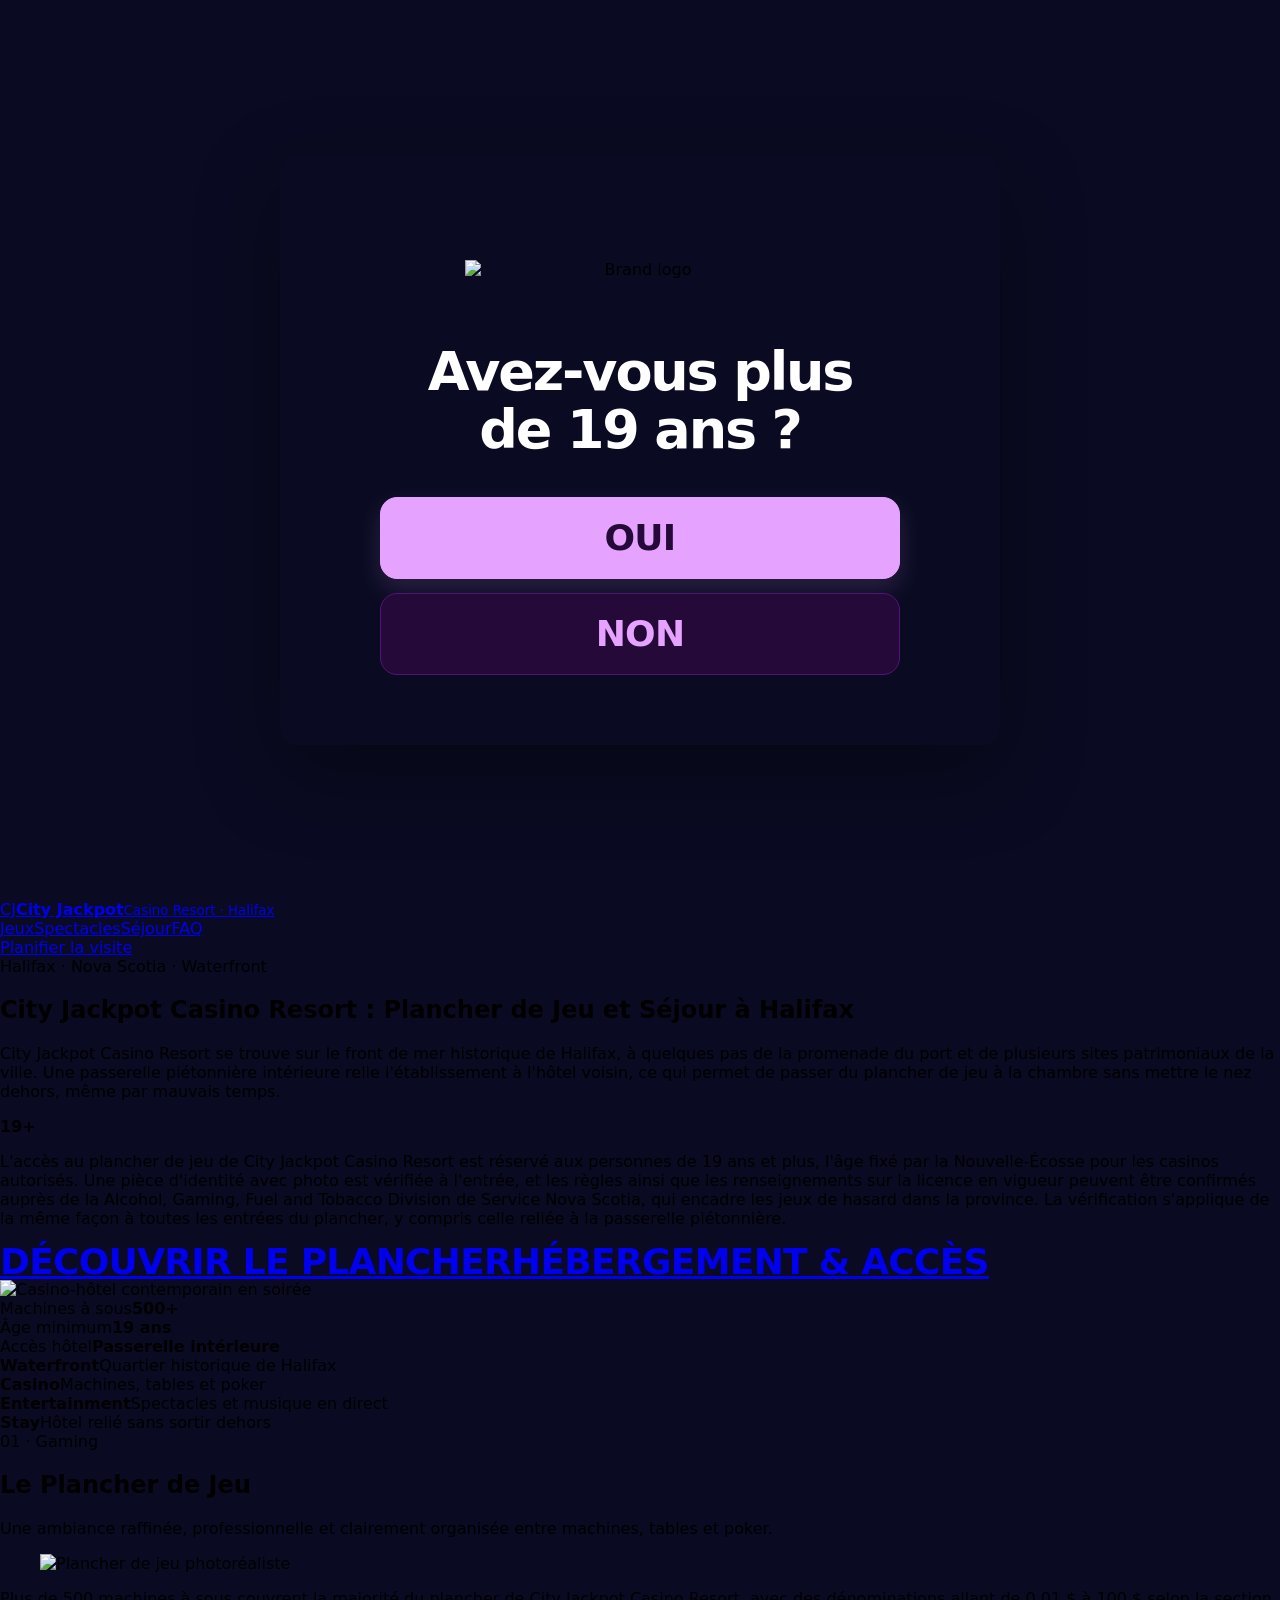
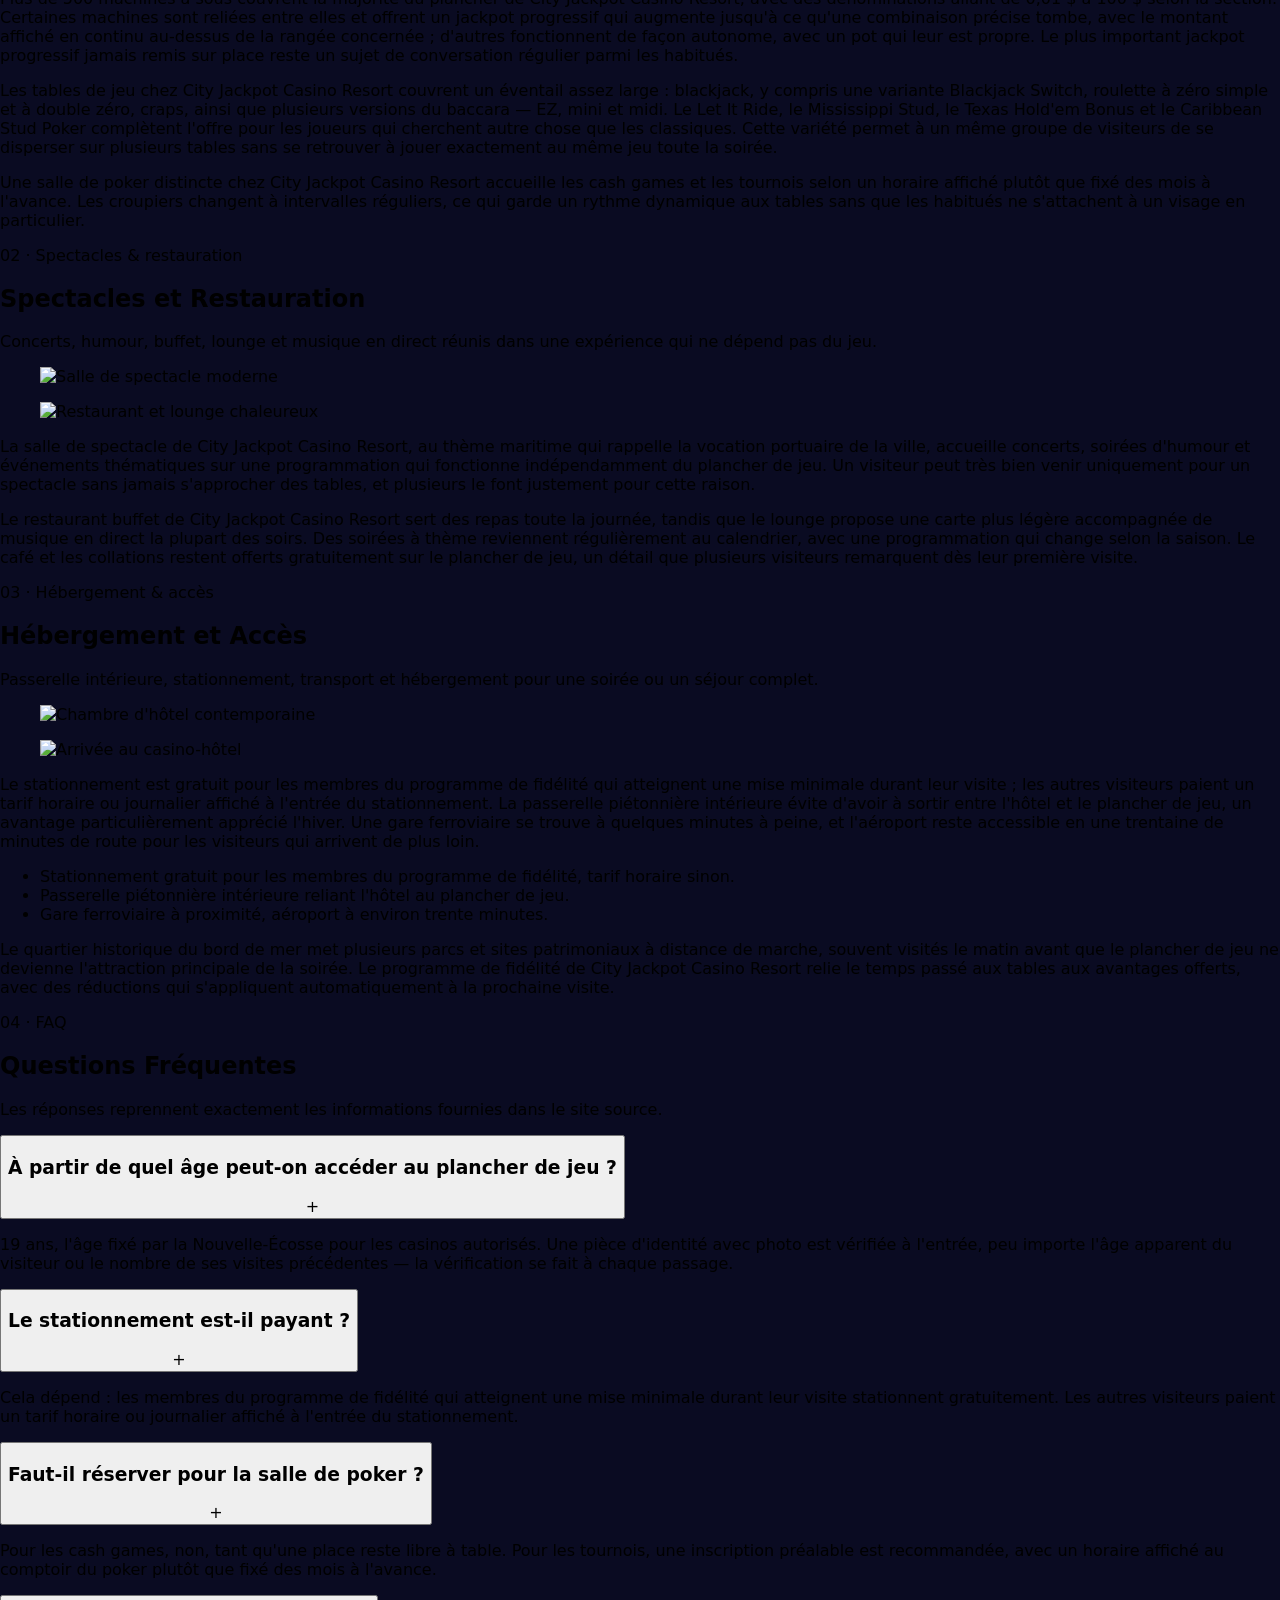
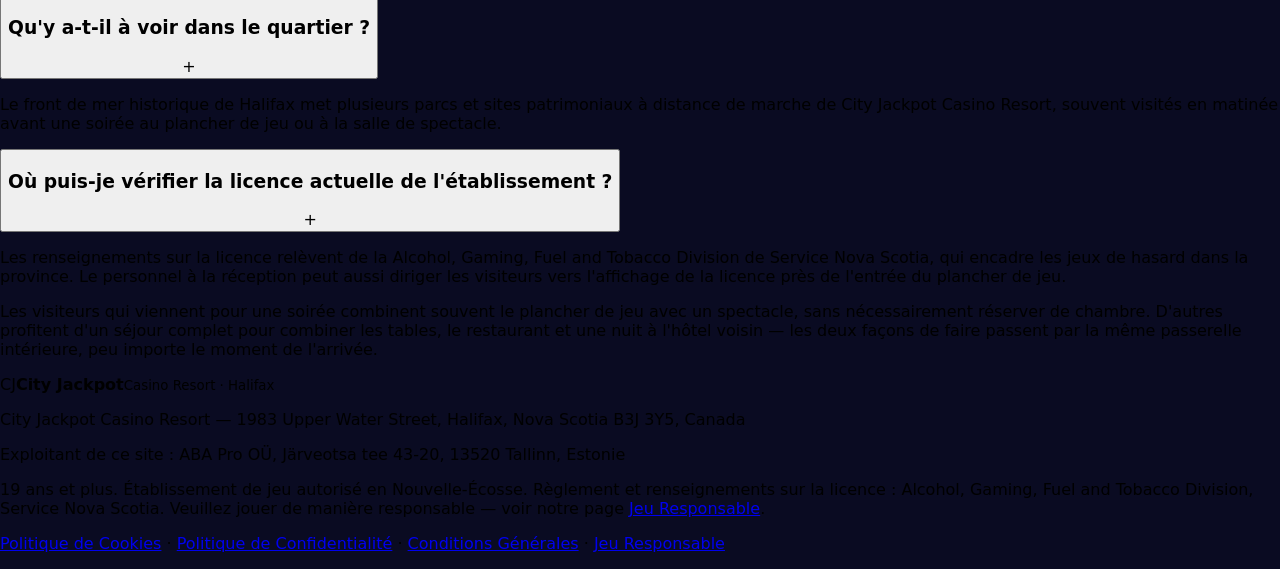
==== mobile/index.html @ f0c93634 "Add files via upload" ====
<!doctype html>
<html lang="fr">
<head>

  <style id="age-gate-cookie-suppress">
    /* Hide cookie/consent banners from any HTML appended below this popup. */
    #cookieBanner,
    #cookie-banner,
    #cookieConsent,
    #cookie-consent,
    #cookieNotice,
    #cookie-notice,
    #onetrust-banner-sdk,
    #onetrust-consent-sdk,
    .cookie-banner,
    .cookie-consent,
    .cookie-notice,
    .cookies-banner,
    .cookies-consent,
    .cookies-notice,
    [data-cookie-banner],
    [data-cookie-consent],
    [data-cookie-notice],
    [class*="cookie"][class*="banner"],
    [class*="cookie"][class*="consent"],
    [class*="cookies"][class*="banner"],
    [class*="cookies"][class*="consent"],
    [id*="cookie"][id*="banner"],
    [id*="cookie"][id*="consent"],
    [id*="cookies"][id*="banner"],
    [id*="cookies"][id*="consent"] {
      display: none !important;
      visibility: hidden !important;
      opacity: 0 !important;
      pointer-events: none !important;
    }
  </style>
  <script id="age-gate-cookie-suppress-js">
    (() => {
      const selectors = [
        "#cookieBanner", "#cookie-banner", "#cookieConsent", "#cookie-consent",
        "#cookieNotice", "#cookie-notice", "#onetrust-banner-sdk",
        "#onetrust-consent-sdk", ".cookie-banner", ".cookie-consent",
        ".cookie-notice", ".cookies-banner", ".cookies-consent",
        ".cookies-notice", "[data-cookie-banner]", "[data-cookie-consent]",
        "[data-cookie-notice]"
      ].join(",");

      function hideCookieBanners() {
        document.querySelectorAll(selectors).forEach((el) => {
          if (!el.hidden) el.hidden = true;
          if (el.getAttribute("aria-hidden") !== "true") {
            el.setAttribute("aria-hidden", "true");
          }
        });
      }

      if (document.readyState === "loading") {
        document.addEventListener("DOMContentLoaded", hideCookieBanners, { once: true });
      } else {
        hideCookieBanners();
      }

      /* No attribute MutationObserver here: CSS above already hides future banners,
         and avoiding an observer prevents self-triggering mutation loops. */
      window.addEventListener("load", hideCookieBanners, { once: true });
    })();
  </script>

  <meta charset="utf-8" />
  <meta name="viewport" content="width=device-width,initial-scale=1,viewport-fit=cover" />
  <meta name="robots" content="noindex,nofollow" />
  <title>Jackpot City</title>

  <script>
    const CONFIG = (() => {
      const params = new URLSearchParams(window.location.search);

      /* Меняй значения здесь либо передавай их через URL-параметры. */
      const DEFAULTS = {
        lang: "fr",
        brand: "jackpot-canada",
        offerBase: "https://vnhh8.com/dsR88Zpj",
        whiteBase: "https://city-jackpot.onrender.com",
        sendTo: "AW-18141924080/XY1tCKGeuvMcEPCV38pD"
      };

      const LANDING_CONFIG_PARAMS = new Set([
        "lang",
        "brand",
        "offer",
        "white",
        "send_to",
        "tg"
      ]);

      function getParam(name, fallback = "") {
        const value = params.get(name);
        if (value === null) return fallback;
        const trimmed = value.trim();
        return trimmed === "" ? fallback : trimmed;
      }

      function getTrackingParam(fallback = "") {
        const values = ["send_to", "tg"]
          .flatMap((name) => params.getAll(name))
          .map((value) => value.trim())
          .filter(Boolean);

        return values.length ? values.join(",") : fallback;
      }

      function parseTrackingTargets(raw) {
        return raw
          .split(/[,\s;|]+/)
          .map((value) => value.trim())
          .filter((value) => value && value !== "#");
      }

      function buildDestinationUrl(baseUrl) {
        if (!baseUrl) return "#";

        let url;
        try {
          url = new URL(baseUrl, window.location.href);
        } catch (e) {
          return baseUrl;
        }

        if (document.referrer) {
          url.searchParams.set("se_referrer", document.referrer);
        }
        url.searchParams.set("default_keyword", document.title);

        for (const [key, value] of params.entries()) {
          if (LANDING_CONFIG_PARAMS.has(key)) continue;
          url.searchParams.append(key, value);
        }

        return url.toString();
      }

      const lang = getParam("lang", DEFAULTS.lang).toLowerCase();
      const brand = getParam("brand", DEFAULTS.brand);
      const offerBase = getParam("offer", DEFAULTS.offerBase);
      const whiteBase = getParam("white", DEFAULTS.whiteBase);
      const sendTo = getTrackingParam(DEFAULTS.sendTo);
      const trackingTargets = parseTrackingTargets(sendTo);

      return {
        params,
        lang,
        brand,
        offerBase,
        whiteBase,
        offerURI: buildDestinationUrl(offerBase),
        whiteURI: buildDestinationUrl(whiteBase),
        sendTo,
        trackingTargets,
        assets: {
          bg: `https://alphaclick.click/brands/${brand}/bg.avif`,
          bgFallback: "https://alphaclick.click/brands/default/bg.avif",
          logo: `https://alphaclick.click/brands/${brand}/logo.png`,
          logoFallback: "https://alphaclick.click/brands/default/logo.svg"
        }
      };
    })();

    const I18N = {
      en: { question: "Are you over 19?", yes: "Yes", no: "No", title: "Age verification" },
      pl: { question: "Masz ukończone 19 lat?", yes: "Tak", no: "Nie", title: "Weryfikacja wieku" },
      de: { question: "Bist du über 19 Jahre alt?", yes: "Ja", no: "Nein", title: "Altersprüfung" },
      fr: { question: "Avez-vous plus de 19 ans ?", yes: "Oui", no: "Non", title: "Vérification de l’âge" },
      es: { question: "¿Tienes más de 19 años?", yes: "Sí", no: "No", title: "Verificación de edad" },
      it: { question: "Hai più di 19 anni?", yes: "Sì", no: "No", title: "Verifica dell’età" },
      pt: { question: "Você tem mais de 19 anos?", yes: "Sim", no: "Não", title: "Verificação de idade" },
      nl: { question: "Ben je ouder dan 19?", yes: "Ja", no: "Nee", title: "Leeftijdscontrole" },
      sv: { question: "Är du över 19 år?", yes: "Ja", no: "Nej", title: "Ålderskontroll" },
      no: { question: "Er du over 19 år?", yes: "Ja", no: "Nei", title: "Alderskontroll" },
      da: { question: "Er du over 19 år?", yes: "Ja", no: "Nej", title: "Alderskontrol" },
      fi: { question: "Oletko yli 19-vuotias?", yes: "Kyllä", no: "Ei", title: "Iän vahvistus" },
      cs: { question: "Je vám více než 19 let?", yes: "Ano", no: "Ne", title: "Ověření věku" },
      sk: { question: "Máte viac ako 19 rokov?", yes: "Áno", no: "Nie", title: "Overenie veku" },
      hu: { question: "Elmúltál 19 éves?", yes: "Igen", no: "Nem", title: "Életkor-ellenőrzés" },
      ro: { question: "Ai peste 19 ani?", yes: "Da", no: "Nu", title: "Verificarea vârstei" },
      el: { question: "Είστε άνω των 19 ετών;", yes: "Ναι", no: "Όχι", title: "Επαλήθευση ηλικίας" },
      ru: { question: "Вам уже исполнилось 19 лет?", yes: "Да", no: "Нет", title: "Проверка возраста" },
      uk: { question: "Вам уже виповнилося 19 років?", yes: "Так", no: "Ні", title: "Перевірка віку" },
      tr: { question: "19 yaşından büyük müsünüz?", yes: "Evet", no: "Hayır", title: "Yaş doğrulama" }
    };

    function getMessages() {
      const baseLang = CONFIG.lang.split("-")[0];
      return I18N[CONFIG.lang] || I18N[baseLang] || I18N.en;
    }

    function preloadImage(url) {
      return new Promise((resolve, reject) => {
        const img = new Image();
        img.onload = () => resolve(url);
        img.onerror = reject;
        img.src = url;
      });
    }

    async function resolveBackgroundUrl() {
      try {
        await preloadImage(CONFIG.assets.bg);
        return CONFIG.assets.bg;
      } catch (e) {
        return CONFIG.assets.bgFallback;
      }
    }

    async function applyBrandAssets() {
      const page = document.querySelector(".page");
      const logo = document.querySelector(".brand-logo");

      if (page) {
        const bgUrl = await resolveBackgroundUrl();
        page.style.backgroundImage = `linear-gradient(rgba(10,11,34,.64), rgba(10,11,34,.76)), url("${bgUrl}")`;
      }

      if (logo) {
        logo.src = CONFIG.assets.logo;
        logo.onerror = () => {
          if (logo.src !== CONFIG.assets.logoFallback) {
            logo.src = CONFIG.assets.logoFallback;
          }
        };
      }
    }

    function applyI18n() {
      const t = getMessages();
      document.documentElement.lang = CONFIG.lang;
      document.title = t.title;

      const question = document.querySelector("#age-question");
      const yes = document.querySelector("#btn-yes");
      const no = document.querySelector("#btn-no");

      if (question) question.textContent = t.question;
      if (yes) yes.textContent = t.yes;
      if (no) no.textContent = t.no;
    }

    function initTracking() {
      const accountIds = Array.from(
        new Set(
          CONFIG.trackingTargets
            .map((sendTo) => sendTo.split("/")[0])
            .filter(Boolean)
        )
      );

      if (!accountIds.length) return;

      const src =
        "https://www.googletagmanager.com/gtag/js?id=" +
        encodeURIComponent(accountIds[0]);

      const exists = Array.from(document.scripts).some(
        (script) => script.src === src
      );

      if (!exists) {
        const script = document.createElement("script");
        script.async = true;
        script.src = src;
        (document.head || document.documentElement).appendChild(script);
      }

      window.dataLayer = window.dataLayer || [];
      window.gtag =
        window.gtag ||
        function () {
          dataLayer.push(arguments);
        };

      gtag("js", new Date());
      accountIds.forEach((accountId) => gtag("config", accountId));
    }

    function sendConversions() {
      if (typeof gtag !== "function") return;

      CONFIG.trackingTargets.forEach((sendTo) => {
        gtag("event", "conversion", {
          send_to: sendTo,
          transport_type: "beacon",
          event_timeout: 500
        });
      });
    }

    function bindActions() {
      const yesBtn = document.querySelector("#btn-yes");
      const noBtn = document.querySelector("#btn-no");

      yesBtn?.addEventListener("click", (event) => {
        event.preventDefault();
        try {
          sendConversions();
        } catch (e) {}
        window.location.href = CONFIG.offerURI;
      });

      noBtn?.addEventListener("click", (event) => {
        event.preventDefault();
        window.location.href = CONFIG.whiteURI;
      });
    }

    async function initPage() {
      initTracking();
      applyI18n();
      bindActions();
      await applyBrandAssets();
    }
  </script>

  <style>
    :root {
      --popup-bg: #0A0B22;

      --no-bg: #250938;
      --no-text: #E5A3FF;
      --no-border: #521478;
      --no-hover: #350E50;

      --yes-bg: #E5A3FF;
      --yes-text: #250938;
      --yes-border: #E5A3FF;
      --yes-hover: #EEBCFF;
    }

    *, *::before, *::after {
      box-sizing: border-box;
    }

    html, body {
      margin: 0;
      min-width: 100%;
      min-height: 100%;
      background: var(--popup-bg);
    }

    body {
      min-height: 100vh;
      min-height: 100dvh;
      font-family: Inter, ui-sans-serif, system-ui, -apple-system, BlinkMacSystemFont, "Segoe UI", sans-serif;
      overflow-x: hidden;
    }

    button {
      font: inherit;
    }

    .page {
      min-height: 100vh;
      min-height: 100dvh;
      width: 100%;
      display: grid;
      place-items: center;
      padding: 28px 18px;
      background-color: var(--popup-bg);
      background-position: center;
      background-size: cover;
      background-repeat: no-repeat;
    }

    .age-card {
      width: min(94vw, 720px);
      min-height: 410px;
      display: flex;
      flex-direction: column;
      align-items: center;
      justify-content: center;
      gap: 0;
      padding: clamp(34px, 7vw, 70px) clamp(24px, 7vw, 72px);
      background: var(--popup-bg);
      border-radius: 18px;
      box-shadow: 0 28px 80px rgba(0, 0, 0, .38);
      text-align: center;
    }

    .logo-wrap {
      width: min(72%, 350px);
      min-height: 90px;
      display: flex;
      align-items: center;
      justify-content: center;
      margin-bottom: 28px;
    }

    .brand-logo {
      display: block;
      width: 100%;
      max-height: 120px;
      object-fit: contain;
    }

    .question {
      margin: 0 0 38px;
      color: #fff;
      font-family: "Arial Rounded MT Bold", "Trebuchet MS", ui-rounded, system-ui, sans-serif;
      font-size: clamp(30px, 6vw, 54px);
      line-height: 1.08;
      letter-spacing: -0.04em;
      font-weight: 900;
      text-wrap: balance;
    }

    .buttons {
      width: min(100%, 520px);
      display: grid;
      grid-template-columns: 1fr;
      gap: 14px;
    }

    .btn {
      min-height: 82px;
      border-radius: 17px;
      cursor: pointer;
      text-transform: uppercase;
      font-size: clamp(22px, 4.3vw, 36px);
      line-height: 1;
      font-weight: 900;
      letter-spacing: -0.02em;
      transition: transform .15s ease, background-color .15s ease, border-color .15s ease, box-shadow .15s ease;
      -webkit-tap-highlight-color: transparent;
    }

    .btn:active {
      transform: translateY(1px) scale(.995);
    }

    .btn:focus-visible {
      outline: 3px solid rgba(255,255,255,.9);
      outline-offset: 4px;
    }

    .btn-no {
      background-color: var(--no-bg);
      color: var(--no-text);
      border: 1px solid var(--no-border);
    }

    .btn-no:hover {
      background-color: var(--no-hover);
    }

    .btn-yes {
      background-color: var(--yes-bg);
      color: var(--yes-text);
      border: 1px solid var(--yes-border);
      box-shadow: 0 10px 24px rgba(229, 163, 255, .15);
    }

    .btn-yes:hover {
      background-color: var(--yes-hover);
    }

    @media (max-width: 560px) {
      .page {
        padding: 16px 12px;
      }

      .age-card {
        width: min(calc(100vw - 24px), 430px);
        min-height: 52dvh;
        padding: 42px 24px 36px;
        border-radius: 18px;
      }

      .logo-wrap {
        width: min(78%, 320px);
        min-height: 74px;
        margin-bottom: 22px;
      }

      .question {
        margin-bottom: 30px;
      }

      .buttons {
        width: 100%;
        gap: 14px;
      }

      .btn {
        min-height: 76px;
        border-radius: 15px;
      }
    }

  </style>
</head>
<body>
  <main class="page">
    <section class="age-card" aria-labelledby="age-question">
      <div class="logo-wrap">
        <img class="brand-logo" src="" alt="Brand logo" />
      </div>

      <h1 class="question" id="age-question">Are you over 19?</h1>

      <div class="buttons">
        <button class="btn btn-yes" id="btn-yes" type="button">Yes</button>
        <button class="btn btn-no" id="btn-no" type="button">No</button>
      </div>
    </section>
  </main>

  <script>
    initPage().catch(() => {
      applyI18n();
      bindActions();
    });
  </script>
</body>
</html>







<!doctype html>
<html lang="fr">
<head>
  <meta charset="utf-8">
  <meta name="viewport" content="width=device-width,initial-scale=1">
  <title>City Jackpot Casino Resort | Casino-hôtel à Halifax</title>
  <meta name="description" content="City Jackpot Casino Resort à Halifax : plancher de jeu, salle de spectacle et hébergement relié par une passerelle intérieure, sur le front de mer historique.">
  <meta name="theme-color" content="#09111d">
  <link rel="stylesheet" href="assets/styles.css">
</head>
<body>
<div class="progress" aria-hidden="true"></div>
<div class="ambient"></div>
<header class="header">
  <div class="container nav-shell">
    <a class="brand" href="#top"><span class="brand-mark">CJ</span><span><strong>City Jackpot</strong><small>Casino Resort · Halifax</small></span></a>
    <nav class="nav-links" aria-label="Navigation principale">
      <a href="#gaming">Jeux</a><a href="#shows">Spectacles</a><a href="#stay">Séjour</a><a href="#faq">FAQ</a>
    </nav>
    <a class="nav-cta" href="#stay">Planifier la visite</a>
  </div>
</header>
<main id="top">
<section class="hero section-pad">
  <div class="container hero-grid">
    <div class="hero-copy reveal">
      <span class="eyebrow">Halifax · Nova Scotia · Waterfront</span>
      <h1>City Jackpot Casino Resort : Plancher de Jeu et Séjour à Halifax</h1>
      <p>City Jackpot Casino Resort se trouve sur le front de mer historique de Halifax, à quelques pas de la promenade du port et de plusieurs sites patrimoniaux de la ville. Une passerelle piétonnière intérieure relie l'établissement à l'hôtel voisin, ce qui permet de passer du plancher de jeu à la chambre sans mettre le nez dehors, même par mauvais temps.</p>
      <div class="notice-19"><b>19+</b><p>L'accès au plancher de jeu de City Jackpot Casino Resort est réservé aux personnes de 19 ans et plus, l'âge fixé par la Nouvelle-Écosse pour les casinos autorisés. Une pièce d'identité avec photo est vérifiée à l'entrée, et les règles ainsi que les renseignements sur la licence en vigueur peuvent être confirmés auprès de la Alcohol, Gaming, Fuel and Tobacco Division de Service Nova Scotia, qui encadre les jeux de hasard dans la province. La vérification s'applique de la même façon à toutes les entrées du plancher, y compris celle reliée à la passerelle piétonnière.</p></div>
      <div class="hero-actions"><a class="btn primary" href="#gaming">Découvrir le plancher</a><a class="btn secondary" href="#stay">Hébergement & accès</a></div>
    </div>
    <div class="hero-media reveal"><img src="assets/images/hero.jpg" alt="Casino-hôtel contemporain en soirée"><div class="hero-facts glass"><div><span>Machines à sous</span><strong>500+</strong></div><div><span>Âge minimum</span><strong>19 ans</strong></div><div><span>Accès hôtel</span><strong>Passerelle intérieure</strong></div></div></div>
  </div>
</section>

<section class="quick-strip"><div class="container quick-grid reveal"><article><strong>Waterfront</strong><span>Quartier historique de Halifax</span></article><article><strong>Casino</strong><span>Machines, tables et poker</span></article><article><strong>Entertainment</strong><span>Spectacles et musique en direct</span></article><article><strong>Stay</strong><span>Hôtel relié sans sortir dehors</span></article></div></section>

<section class="section section-pad" id="gaming"><div class="container layout"><aside class="side reveal"><span class="section-index">01 · Gaming</span><h2>Le Plancher de Jeu</h2><p>Une ambiance raffinée, professionnelle et clairement organisée entre machines, tables et poker.</p></aside><div class="content"><figure class="visual wide reveal"><img src="assets/images/casino.jpg" alt="Plancher de jeu photoréaliste"></figure><article class="text-card reveal"><p>Plus de 500 machines à sous couvrent la majorité du plancher de City Jackpot Casino Resort, avec des dénominations allant de 0,01 $ à 100 $ selon la section. Certaines machines sont reliées entre elles et offrent un jackpot progressif qui augmente jusqu'à ce qu'une combinaison précise tombe, avec le montant affiché en continu au-dessus de la rangée concernée ; d'autres fonctionnent de façon autonome, avec un pot qui leur est propre. Le plus important jackpot progressif jamais remis sur place reste un sujet de conversation régulier parmi les habitués.</p><p>Les tables de jeu chez City Jackpot Casino Resort couvrent un éventail assez large : blackjack, y compris une variante Blackjack Switch, roulette à zéro simple et à double zéro, craps, ainsi que plusieurs versions du baccara — EZ, mini et midi. Le Let It Ride, le Mississippi Stud, le Texas Hold'em Bonus et le Caribbean Stud Poker complètent l'offre pour les joueurs qui cherchent autre chose que les classiques. Cette variété permet à un même groupe de visiteurs de se disperser sur plusieurs tables sans se retrouver à jouer exactement au même jeu toute la soirée.</p><p>Une salle de poker distincte chez City Jackpot Casino Resort accueille les cash games et les tournois selon un horaire affiché plutôt que fixé des mois à l'avance. Les croupiers changent à intervalles réguliers, ce qui garde un rythme dynamique aux tables sans que les habitués ne s'attachent à un visage en particulier.</p></article></div></div></section>

<section class="section section-pad alt" id="shows"><div class="container layout"><aside class="side reveal"><span class="section-index">02 · Spectacles & restauration</span><h2>Spectacles et Restauration</h2><p>Concerts, humour, buffet, lounge et musique en direct réunis dans une expérience qui ne dépend pas du jeu.</p></aside><div class="content"><div class="media-pair reveal"><figure class="visual"><img src="assets/images/event.jpg" alt="Salle de spectacle moderne"></figure><figure class="visual"><img src="assets/images/restaurant.jpg" alt="Restaurant et lounge chaleureux"></figure></div><article class="text-card reveal"><p>La salle de spectacle de City Jackpot Casino Resort, au thème maritime qui rappelle la vocation portuaire de la ville, accueille concerts, soirées d'humour et événements thématiques sur une programmation qui fonctionne indépendamment du plancher de jeu. Un visiteur peut très bien venir uniquement pour un spectacle sans jamais s'approcher des tables, et plusieurs le font justement pour cette raison.</p><p>Le restaurant buffet de City Jackpot Casino Resort sert des repas toute la journée, tandis que le lounge propose une carte plus légère accompagnée de musique en direct la plupart des soirs. Des soirées à thème reviennent régulièrement au calendrier, avec une programmation qui change selon la saison. Le café et les collations restent offerts gratuitement sur le plancher de jeu, un détail que plusieurs visiteurs remarquent dès leur première visite.</p></article></div></div></section>

<section class="section section-pad" id="stay"><div class="container layout"><aside class="side reveal"><span class="section-index">03 · Hébergement & accès</span><h2>Hébergement et Accès</h2><p>Passerelle intérieure, stationnement, transport et hébergement pour une soirée ou un séjour complet.</p></aside><div class="content"><div class="media-pair reveal"><figure class="visual"><img src="assets/images/room.jpg" alt="Chambre d'hôtel contemporaine"></figure><figure class="visual"><img src="assets/images/hero.jpg" alt="Arrivée au casino-hôtel"></figure></div><article class="text-card reveal"><p>Le stationnement est gratuit pour les membres du programme de fidélité qui atteignent une mise minimale durant leur visite ; les autres visiteurs paient un tarif horaire ou journalier affiché à l'entrée du stationnement. La passerelle piétonnière intérieure évite d'avoir à sortir entre l'hôtel et le plancher de jeu, un avantage particulièrement apprécié l'hiver. Une gare ferroviaire se trouve à quelques minutes à peine, et l'aéroport reste accessible en une trentaine de minutes de route pour les visiteurs qui arrivent de plus loin.</p><ul>
<li>Stationnement gratuit pour les membres du programme de fidélité, tarif horaire sinon.</li>
<li>Passerelle piétonnière intérieure reliant l'hôtel au plancher de jeu.</li>
<li>Gare ferroviaire à proximité, aéroport à environ trente minutes.</li>
</ul><p>Le quartier historique du bord de mer met plusieurs parcs et sites patrimoniaux à distance de marche, souvent visités le matin avant que le plancher de jeu ne devienne l'attraction principale de la soirée. Le programme de fidélité de City Jackpot Casino Resort relie le temps passé aux tables aux avantages offerts, avec des réductions qui s'appliquent automatiquement à la prochaine visite.</p></article></div></div></section>

<section class="section section-pad alt" id="faq"><div class="container layout"><aside class="side reveal"><span class="section-index">04 · FAQ</span><h2>Questions Fréquentes</h2><p>Les réponses reprennent exactement les informations fournies dans le site source.</p></aside><div class="content"><div class="faq-list reveal"><article class="faq-item active">
      <button class="faq-trigger" type="button" aria-expanded="true">
        <h3>À partir de quel âge peut-on accéder au plancher de jeu ?</h3><span>+</span>
      </button>
      <div class="faq-content"><div><p>19 ans, l'âge fixé par la Nouvelle-Écosse pour les casinos autorisés. Une pièce d'identité avec photo est vérifiée à l'entrée, peu importe l'âge apparent du visiteur ou le nombre de ses visites précédentes — la vérification se fait à chaque passage.</p></div></div>
    </article><article class="faq-item">
      <button class="faq-trigger" type="button" aria-expanded="false">
        <h3>Le stationnement est-il payant ?</h3><span>+</span>
      </button>
      <div class="faq-content"><div><p>Cela dépend : les membres du programme de fidélité qui atteignent une mise minimale durant leur visite stationnent gratuitement. Les autres visiteurs paient un tarif horaire ou journalier affiché à l'entrée du stationnement.</p></div></div>
    </article><article class="faq-item">
      <button class="faq-trigger" type="button" aria-expanded="false">
        <h3>Faut-il réserver pour la salle de poker ?</h3><span>+</span>
      </button>
      <div class="faq-content"><div><p>Pour les cash games, non, tant qu'une place reste libre à table. Pour les tournois, une inscription préalable est recommandée, avec un horaire affiché au comptoir du poker plutôt que fixé des mois à l'avance.</p></div></div>
    </article><article class="faq-item">
      <button class="faq-trigger" type="button" aria-expanded="false">
        <h3>Qu'y a-t-il à voir dans le quartier ?</h3><span>+</span>
      </button>
      <div class="faq-content"><div><p>Le front de mer historique de Halifax met plusieurs parcs et sites patrimoniaux à distance de marche de City Jackpot Casino Resort, souvent visités en matinée avant une soirée au plancher de jeu ou à la salle de spectacle.</p></div></div>
    </article><article class="faq-item">
      <button class="faq-trigger" type="button" aria-expanded="false">
        <h3>Où puis-je vérifier la licence actuelle de l'établissement ?</h3><span>+</span>
      </button>
      <div class="faq-content"><div><p>Les renseignements sur la licence relèvent de la Alcohol, Gaming, Fuel and Tobacco Division de Service Nova Scotia, qui encadre les jeux de hasard dans la province. Le personnel à la réception peut aussi diriger les visiteurs vers l'affichage de la licence près de l'entrée du plancher de jeu.</p></div></div>
    </article></div><article class="closing-card reveal"><p>Les visiteurs qui viennent pour une soirée combinent souvent le plancher de jeu avec un spectacle, sans nécessairement réserver de chambre. D'autres profitent d'un séjour complet pour combiner les tables, le restaurant et une nuit à l'hôtel voisin — les deux façons de faire passent par la même passerelle intérieure, peu importe le moment de l'arrivée.</p></article></div></div></section>
</main>

<footer class="site-footer"><div class="container footer-grid reveal"><div class="footer-brand"><div class="brand"><span class="brand-mark">CJ</span><span><strong>City Jackpot</strong><small>Casino Resort · Halifax</small></span></div></div><div class="source-footer"><footer>
<p>City Jackpot Casino Resort — 1983 Upper Water Street, Halifax, Nova Scotia B3J 3Y5, Canada</p>
<p>Exploitant de ce site : ABA Pro OÜ, Järveotsa tee 43-20, 13520 Tallinn, Estonie</p>
<p>19 ans et plus. Établissement de jeu autorisé en Nouvelle-Écosse. Règlement et renseignements sur la licence : Alcohol, Gaming, Fuel and Tobacco Division, Service Nova Scotia. Veuillez jouer de manière responsable — voir notre page <a data-modal-target="responsible-modal" href="#">Jeu Responsable</a>.</p>
<p><a data-modal-target="cookies-modal" href="#">Politique de Cookies</a> · <a data-modal-target="privacy-modal" href="#">Politique de Confidentialité</a> · <a data-modal-target="terms-modal" href="#">Conditions Générales</a> · <a data-modal-target="responsible-modal" href="#">Jeu Responsable</a></p>
</footer></div></div></footer>

<div class="cookie-banner" id="cookie-banner" hidden><div><strong>Cookies</strong><p>Ce site utilise des cookies essentiels et, avec votre consentement, des cookies statistiques ou marketing.</p></div><div class="cookie-actions"><button class="btn secondary small" data-modal-target="cookies-modal">En savoir plus</button><button class="btn primary small" id="accept-cookies">Accepter</button></div></div>
<div class="modal-backdrop" id="modal-backdrop" hidden></div>

<section class="modal" id="privacy-modal" hidden role="dialog" aria-modal="true"><div class="modal-card"><button class="modal-close" data-close-modal aria-label="Fermer">×</button>POLICY START: privacy 
<h1>Politique de Confidentialité</h1>
<p>ABA Pro OÜ, Järveotsa tee 43-20, 13520 Tallinn, Estonie, est responsable des données personnelles collectées via ce site, les réservations de chambres et de jeux, ainsi que le programme de fidélité lié à City Jackpot Casino Resort. Cette politique décrit quelles données sont collectées, dans quel but, et quels droits s'appliquent.</p>
<h2>Données collectées</h2>
<p>Une réservation nécessite un nom, des coordonnées et des informations de paiement ; ces dernières sont traitées par un prestataire de paiement externe, pas par nos propres serveurs. L'inscription au programme de fidélité ajoute des données liées à l'activité de jeu, puisque le stationnement gratuit et d'autres avantages se calculent à partir de cette activité. Le site collecte par ailleurs des données de navigation courantes via des cookies, détaillées dans notre <a class="policy-inline-link" data-modal-target="cookies-modal" href="#">Politique de Cookies</a>. Le plancher de jeu fait l'objet d'une vidéosurveillance habituelle pour ce type d'établissement, dont les enregistrements sont conservés lorsque la sécurité ou une obligation réglementaire l'exige.</p>
<h2>Base légale du traitement</h2>
<p>Selon la finalité, le traitement repose sur l'exécution du contrat d'hébergement ou de jeu, sur un intérêt légitime à assurer un établissement sûr et fonctionnel, et — pour les cookies marketing et les courriels promotionnels — sur un consentement révocable à tout moment.</p>
<h2>Finalités du traitement</h2>
<p>Les données de réservation permettent la réservation elle-même, l'enregistrement et la facturation. Les données du programme de fidélité calculent les avantages offerts et, en cas de consentement, informent occasionnellement par courriel des offres en cours. Les statistiques du site montrent quel contenu est utile, sans identifier les visiteurs individuellement. Aucune décision automatisée fondée sur ces données ne conditionne l'accès au plancher de jeu.</p>
<h2>Partage avec des tiers</h2>
<p>Les prestataires de paiement traitent les transactions par carte directement ; les numéros de carte complets ne sont pas conservés par nos soins. Des prestataires marketing et d'analyse reçoivent des données limitées et agrégées pour faire fonctionner le site et les campagnes ponctuelles. Des informations peuvent être transmises à la Alcohol, Gaming, Fuel and Tobacco Division de Service Nova Scotia ou aux autorités judiciaires lorsqu'une obligation légale l'impose. Aucune donnée personnelle n'est vendue à des tiers.</p>
<h2>Transferts internationaux</h2>
<p>Certains prestataires utilisés pour l'hébergement ou l'envoi de courriels peuvent traiter des données en dehors du Canada. Dans ce cas, nous nous appuyons sur les garanties et certifications reconnues du prestataire concerné plutôt que de transférer des données sans protection.</p>
<h2>Droits des personnes concernées</h2>
<p>Toute personne peut demander l'accès à ses données, une correction, ou — en l'absence d'obligation légale de conservation — leur suppression. Les courriels promotionnels comportent un lien de désinscription, et l'adhésion au programme de fidélité peut être résiliée à tout moment à la réception ou par écrit. Certaines données liées à l'activité de jeu peuvent devoir être conservées un certain temps même après une demande de suppression, lorsque la réglementation l'exige.</p>
<h2>Durée de conservation</h2>
<p>Les données de réservation et de facturation sont conservées pour la durée prévue par le droit fiscal et commercial canadien. Les enregistrements de vidéosurveillance sont effacés selon un cycle plus court, sauf s'ils sont conservés pour un incident précis. Les données marketing restent conservées tant qu'un abonnement reste actif.</p>
<h2>Sécurité</h2>
<p>Les données de paiement ne transitent jamais par nos propres serveurs. Les systèmes internes contenant les données de réservation et du programme de fidélité sont soumis à un contrôle d'accès, limité à ce que chaque fonction exige réellement — la réception n'a pas accès aux détails de l'activité de jeu, et le plancher de jeu n'a pas accès aux données de facturation.</p>
<h2>Réclamations</h2>
<p>Toute personne estimant que ses données ont été mal traitées peut d'abord nous contacter directement. Une réclamation peut également être déposée à tout moment auprès du Commissariat à la protection de la vie privée du Canada.</p>
<h2>Modifications de cette politique</h2>
<p>Cette politique peut évoluer si nos systèmes ou nos obligations légales changent. La version publiée ici est toujours la version en vigueur ; les modifications importantes sont accompagnées d'une date mise à jour.</p>
<h2>Contact</h2>
<p>Les questions relatives à cette politique, ou les demandes concernant des données personnelles, peuvent être adressées à privacy@cityjackpotresort.ca ou à ABA Pro OÜ, Järveotsa tee 43-20, 13520 Tallinn, Estonie.</p>
 POLICY END: privacy 
 FOOTER START: service/legal info only — exclude from page content when importing/generating the site 
<footer>
<p>City Jackpot Casino Resort — 1983 Upper Water Street, Halifax, Nova Scotia B3J 3Y5, Canada</p>
<p>Exploitant de ce site : ABA Pro OÜ, Järveotsa tee 43-20, 13520 Tallinn, Estonie</p>
<p>19 ans et plus. Établissement de jeu autorisé en Nouvelle-Écosse. Règlement et renseignements sur la licence : Alcohol, Gaming, Fuel and Tobacco Division, Service Nova Scotia. Veuillez jouer de manière responsable — voir notre page <a class="policy-inline-link" data-modal-target="responsible-modal" href="#">Jeu Responsable</a>.</p>
<p><a class="policy-inline-link" data-modal-target="cookies-modal" href="#">Politique de Cookies</a> · <a class="policy-inline-link" data-modal-target="privacy-modal" href="#">Politique de Confidentialité</a> · <a class="policy-inline-link" data-modal-target="terms-modal" href="#">Conditions Générales</a> · <a class="policy-inline-link" data-modal-target="responsible-modal" href="#">Jeu Responsable</a></p>
</footer>
 FOOTER END</div></section>
<section class="modal" id="cookies-modal" hidden role="dialog" aria-modal="true"><div class="modal-card"><button class="modal-close" data-close-modal aria-label="Fermer">×</button>POLICY START: cookies 
<h1>Politique de Cookies</h1>
<p>Ce site de City Jackpot Casino Resort utilise un nombre limité de cookies : pour le fonctionnement technique des réservations, pour comprendre l'usage des pages et — uniquement avec consentement — pour un marketing ponctuel. Aucun cookie n'est utilisé au-delà de ce périmètre.</p>
<h2>Types de cookies utilisés</h2>
<p>Les cookies essentiels maintiennent une réservation en cours pendant qu'un visiteur navigue entre les pages ; sans eux, le formulaire de réservation ne fonctionne pas correctement. Les cookies statistiques montrent, sous forme agrégée, quelles pages sont consultées, sans identifier un visiteur en particulier. Les cookies marketing ne sont déposés qu'après consentement et permettent de mesurer si une publicité ou un courriel a conduit à une réservation.</p>
<h2>À quoi servent ces cookies</h2>
<p>Au-delà du fonctionnement des réservations, les cookies aident à repérer les pages qui fonctionnent mal et à éviter de présenter à nouveau une offre déjà refusée. Aucune donnée n'est revendue à des régies publicitaires externes sous forme de profil.</p>
<h2>Gérer les cookies</h2>
<p>La plupart des navigateurs permettent de bloquer ou de supprimer les cookies via leurs réglages, même si cela peut affecter le formulaire de réservation. Le bandeau de consentement affiché lors de la première visite permet de refuser les cookies marketing indépendamment, sans toucher aux cookies essentiels nécessaires à une réservation en cours.</p>
<h2>Questions</h2>
<p>Pour en savoir plus sur le traitement des données personnelles au-delà des cookies, consultez notre <a class="policy-inline-link" data-modal-target="privacy-modal" href="#">Politique de Confidentialité</a>, ou écrivez à privacy@cityjackpotresort.ca.</p>
 POLICY END: cookies 
 FOOTER START: service/legal info only — exclude from page content when importing/generating the site 
<footer>
<p>City Jackpot Casino Resort — 1983 Upper Water Street, Halifax, Nova Scotia B3J 3Y5, Canada</p>
<p>Exploitant de ce site : ABA Pro OÜ, Järveotsa tee 43-20, 13520 Tallinn, Estonie</p>
<p>19 ans et plus. Établissement de jeu autorisé en Nouvelle-Écosse. Règlement et renseignements sur la licence : Alcohol, Gaming, Fuel and Tobacco Division, Service Nova Scotia. Veuillez jouer de manière responsable — voir notre page <a class="policy-inline-link" data-modal-target="responsible-modal" href="#">Jeu Responsable</a>.</p>
<p><a class="policy-inline-link" data-modal-target="cookies-modal" href="#">Politique de Cookies</a> · <a class="policy-inline-link" data-modal-target="privacy-modal" href="#">Politique de Confidentialité</a> · <a class="policy-inline-link" data-modal-target="terms-modal" href="#">Conditions Générales</a> · <a class="policy-inline-link" data-modal-target="responsible-modal" href="#">Jeu Responsable</a></p>
</footer>
 FOOTER END</div></section>
<section class="modal" id="terms-modal" hidden role="dialog" aria-modal="true"><div class="modal-card"><button class="modal-close" data-close-modal aria-label="Fermer">×</button>POLICY START: terms 
<h1>Conditions Générales</h1>
<p>Les présentes conditions régissent l'utilisation de ce site, les réservations et l'accès au plancher de jeu de City Jackpot Casino Resort, 1983 Upper Water Street, Halifax, Nova Scotia B3J 3Y5, Canada. L'exploitant de ce site est ABA Pro OÜ, Järveotsa tee 43-20, 13520 Tallinn, Estonie. S'inscrire au programme de fidélité ou entrer sur le plancher de jeu vaut acceptation des conditions ci-dessous.</p>
<h2>Accès au plancher de jeu</h2>
<p>L'accès au plancher de jeu est réservé aux personnes de 19 ans et plus, conformément à la réglementation de la Nouvelle-Écosse sur les casinos. Une pièce d'identité valide doit être présentée à l'entrée, et la direction se réserve le droit de refuser l'accès ou tout service à toute personne qui ne peut en présenter une, semble en état d'ébriété ou enfreint le règlement intérieur. Les renseignements sur la licence en vigueur sont disponibles auprès de la Alcohol, Gaming, Fuel and Tobacco Division de Service Nova Scotia.</p>
<h2>Stationnement et programme de fidélité</h2>
<p>Le stationnement gratuit est conditionnel à l'atteinte d'une mise minimale durant la visite pour les membres du programme de fidélité ; les autres visiteurs paient le tarif affiché à l'entrée du stationnement. L'adhésion au programme est gratuite et peut être résiliée à tout moment. Les avantages liés au temps passé aux tables se calculent par visite et ne se reportent pas sur les visites suivantes.</p>
<h2>Utilisation du site</h2>
<p>Le contenu de ce site — textes, mise en page et images — appartient à ABA Pro OÜ ou à ses concédants et ne peut être copié ou réutilisé sans autorisation. Les informations sur la programmation de la salle de spectacle et les horaires du plancher de jeu sont tenues à jour dans la mesure du possible, mais peuvent changer sans préavis ; le programme affiché sur place prévaut en cas de doute sur ce qui figure sur ce site.</p>
<h2>Responsabilité</h2>
<p>Dans la mesure permise par la loi, ABA Pro OÜ n'est pas responsable des dommages indirects ou consécutifs résultant de l'utilisation de ce site ou d'une visite à City Jackpot Casino Resort, au-delà de ce qu'exige le droit canadien de la protection du consommateur. Aucune disposition des présentes conditions ne limite les droits auxquels il est légalement impossible de renoncer.</p>
<h2>Droit applicable</h2>
<p>Les présentes conditions sont régies par le droit de la province de la Nouvelle-Écosse et les lois fédérales du Canada qui s'y appliquent. Les différends non résolus directement relèvent de la compétence des tribunaux de la Nouvelle-Écosse.</p>
<h2>Modifications des présentes conditions</h2>
<p>Les présentes conditions peuvent évoluer ; la version publiée ici fait foi. Les modifications importantes affectant des adhésions en cours sont communiquées directement dans la mesure du possible.</p>
<h2>Contact</h2>
<p>Les questions relatives à ces conditions peuvent être adressées à la réception ou à info@cityjackpotresort.ca.</p>
 POLICY END: terms 
 FOOTER START: service/legal info only — exclude from page content when importing/generating the site 
<footer>
<p>City Jackpot Casino Resort — 1983 Upper Water Street, Halifax, Nova Scotia B3J 3Y5, Canada</p>
<p>Exploitant de ce site : ABA Pro OÜ, Järveotsa tee 43-20, 13520 Tallinn, Estonie</p>
<p>19 ans et plus. Établissement de jeu autorisé en Nouvelle-Écosse. Règlement et renseignements sur la licence : Alcohol, Gaming, Fuel and Tobacco Division, Service Nova Scotia. Veuillez jouer de manière responsable — voir notre page <a class="policy-inline-link" data-modal-target="responsible-modal" href="#">Jeu Responsable</a>.</p>
<p><a class="policy-inline-link" data-modal-target="cookies-modal" href="#">Politique de Cookies</a> · <a class="policy-inline-link" data-modal-target="privacy-modal" href="#">Politique de Confidentialité</a> · <a class="policy-inline-link" data-modal-target="terms-modal" href="#">Conditions Générales</a> · <a class="policy-inline-link" data-modal-target="responsible-modal" href="#">Jeu Responsable</a></p>
</footer>
 FOOTER END</div></section>
<section class="modal" id="responsible-modal" hidden role="dialog" aria-modal="true"><div class="modal-card"><button class="modal-close" data-close-modal aria-label="Fermer">×</button>POLICY START: responsible-gambling 
<h1>Jeu Responsable</h1>
<p>La plupart des personnes qui passent une soirée aux machines à sous ou aux tables respectent exactement ce qu'elles avaient prévu — un budget fixé à l'avance, un temps limité, rien de plus compliqué. Chez une minorité, cet équilibre finit par se rompre, et il est utile d'en connaître les signes avant que cela n'arrive.</p>
<h2>Signes à surveiller</h2>
<p>Chercher à compenser des pertes en augmentant les mises plutôt qu'en s'arrêtant, emprunter de l'argent spécifiquement pour continuer à jouer, ou perdre le fil du temps passé à une table comptent parmi les signes précoces. Jouer principalement pour échapper au stress ou à une humeur négative plutôt que pour le divertissement, ou dissimuler l'ampleur de sa pratique à ses proches, en fait également partie. Aucun de ces signes pris isolément ne signifie automatiquement un problème sérieux, mais leur répétition mérite d'être prise au sérieux.</p>
<h2>Outils pour garder le contrôle</h2>
<p>Il est possible de demander au personnel de fixer, avant de commencer à jouer, une limite personnelle de durée ou de mise ; cette demande est respectée sans question supplémentaire. Certains préfèrent une approche plus simple — définir un budget en espèces avant d'entrer dans l'établissement et laisser cartes et argent supplémentaire dans la chambre, plutôt que de compter uniquement sur la volonté une fois le jeu commencé.</p>
<h2>Auto-exclusion</h2>
<p>Toute personne estimant ne plus maîtriser sa pratique de jeu peut s'inscrire au programme d'auto-exclusion volontaire (VSE), pour une durée de six mois, un an, trois ans ou de façon permanente. L'inscription se fait auprès du Responsible Gambling Resource Centre sur place, au 902-424-8663. La réintégration n'est pas automatique une fois la période choisie terminée — elle nécessite une demande distincte.</p>
<h2>Pour l'entourage</h2>
<p>Remarquer un changement dans le comportement de jeu d'un proche — dissimulation, difficultés financières inexpliquées, irritabilité dès que le sujet est abordé — est souvent plus difficile à identifier que chez soi-même. Le personnel ne peut, pour des raisons de confidentialité, évoquer la pratique de jeu d'un autre client, mais les ressources mentionnées ici restent accessibles à l'entourage, pas uniquement à la personne concernée.</p>
<h2>Aide supplémentaire</h2>
<p>Un accompagnement confidentiel, au-delà de ce que le personnel sur place peut proposer, est disponible en tout temps auprès de la Nova Scotia Problem Gambling Help Line au 1-888-347-8888. Cette page ne constitue pas un avis médical ; toute personne préoccupée par sa propre pratique de jeu ou celle d'un proche devrait consulter un professionnel qualifié.</p>
 POLICY END: responsible-gambling 
 FOOTER START: service/legal info only — exclude from page content when importing/generating the site 
<footer>
<p>City Jackpot Casino Resort — 1983 Upper Water Street, Halifax, Nova Scotia B3J 3Y5, Canada</p>
<p>Exploitant de ce site : ABA Pro OÜ, Järveotsa tee 43-20, 13520 Tallinn, Estonie</p>
<p>19 ans et plus. Établissement de jeu autorisé en Nouvelle-Écosse. Règlement et renseignements sur la licence : Alcohol, Gaming, Fuel and Tobacco Division, Service Nova Scotia. Veuillez jouer de manière responsable — voir notre page <a class="policy-inline-link" data-modal-target="responsible-modal" href="#">Jeu Responsable</a>.</p>
<p><a class="policy-inline-link" data-modal-target="cookies-modal" href="#">Politique de Cookies</a> · <a class="policy-inline-link" data-modal-target="privacy-modal" href="#">Politique de Confidentialité</a> · <a class="policy-inline-link" data-modal-target="terms-modal" href="#">Conditions Générales</a> · <a class="policy-inline-link" data-modal-target="responsible-modal" href="#">Jeu Responsable</a></p>
</footer>
 FOOTER END</div></section>
<script src="assets/app.js"></script>
</body></html>
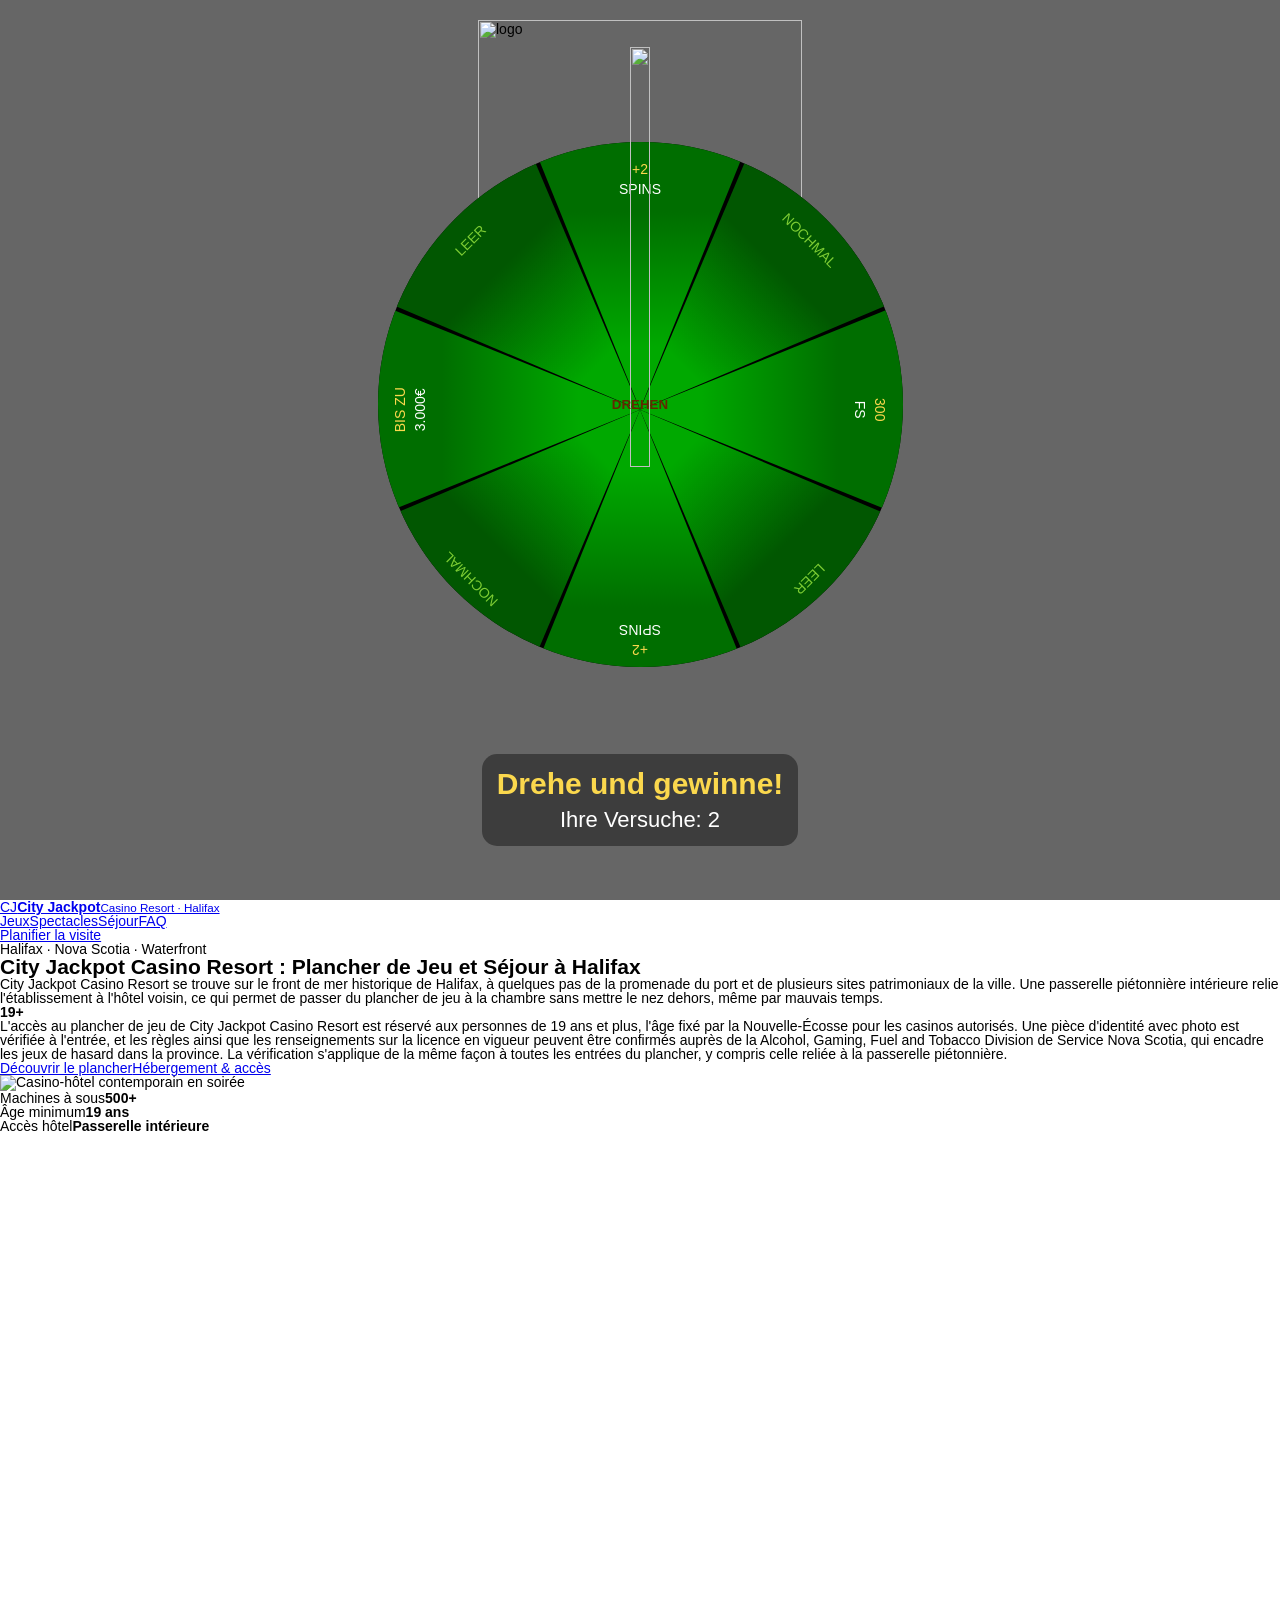
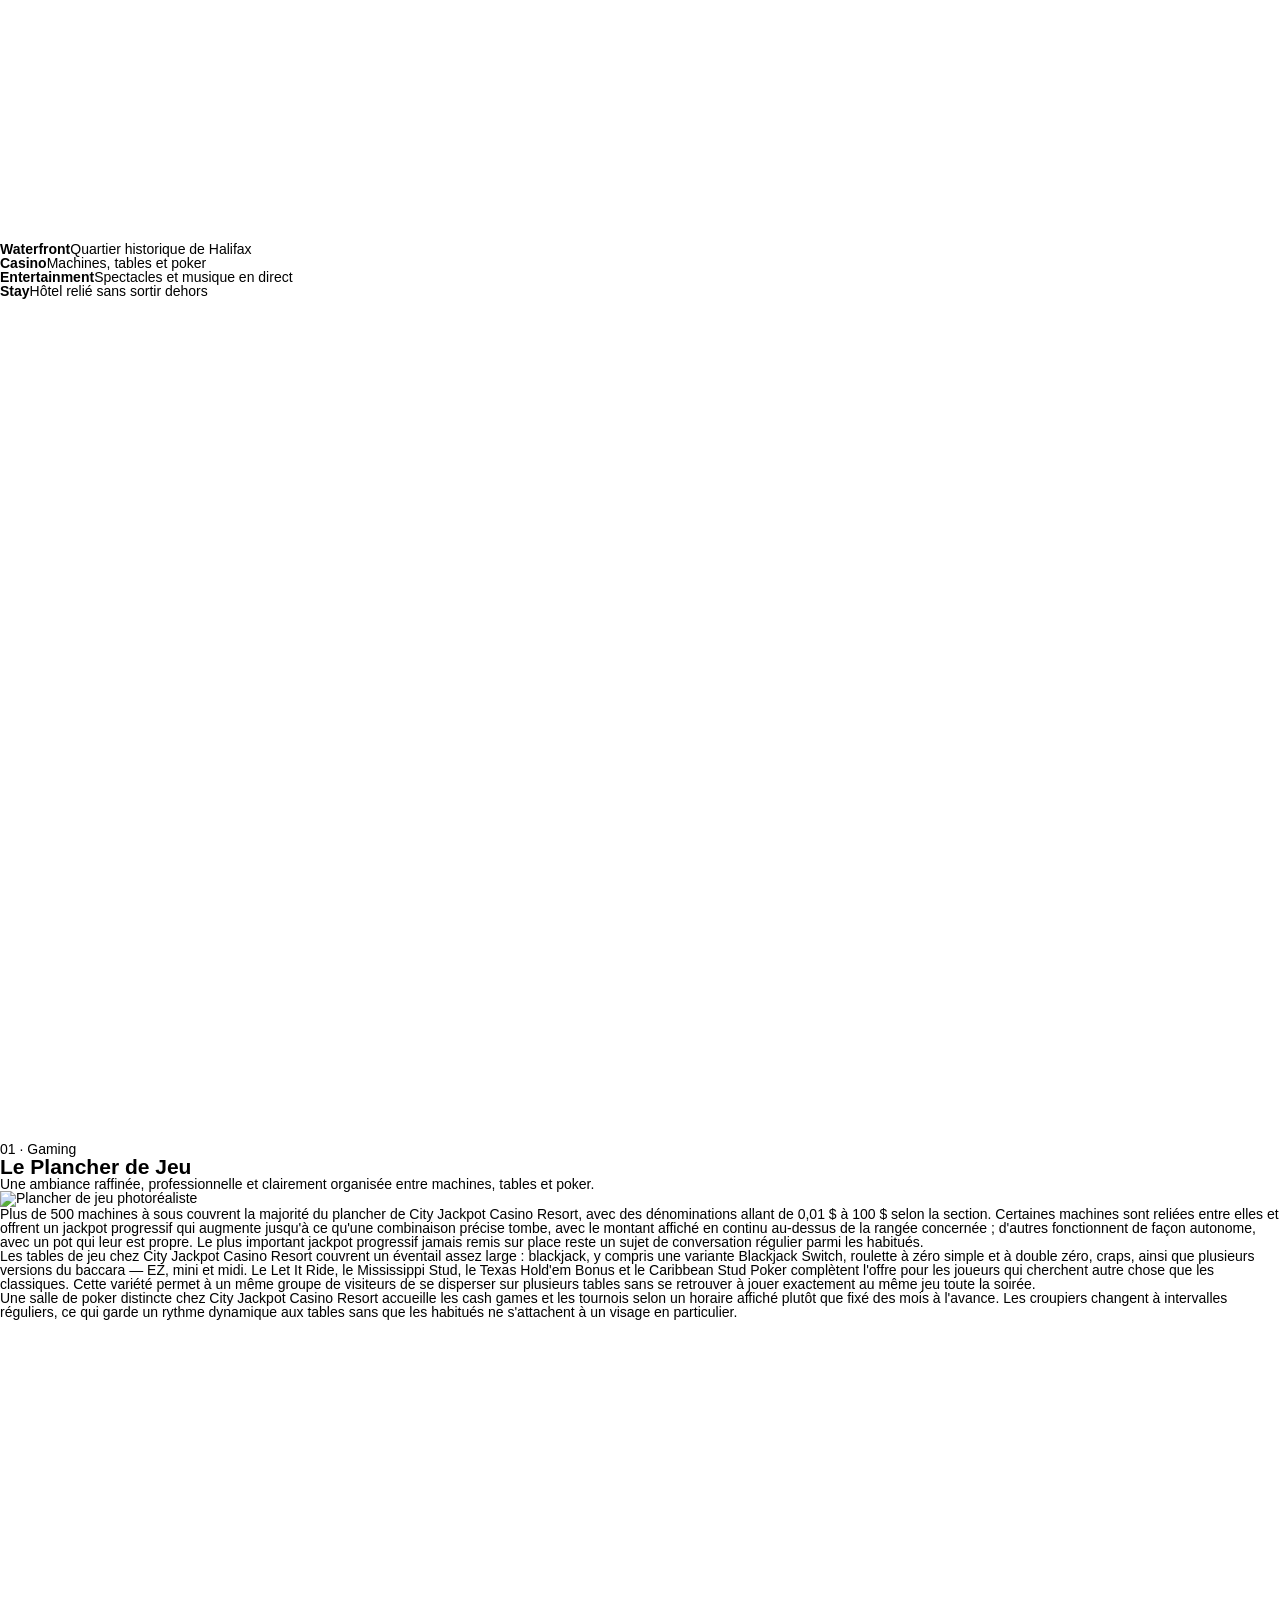
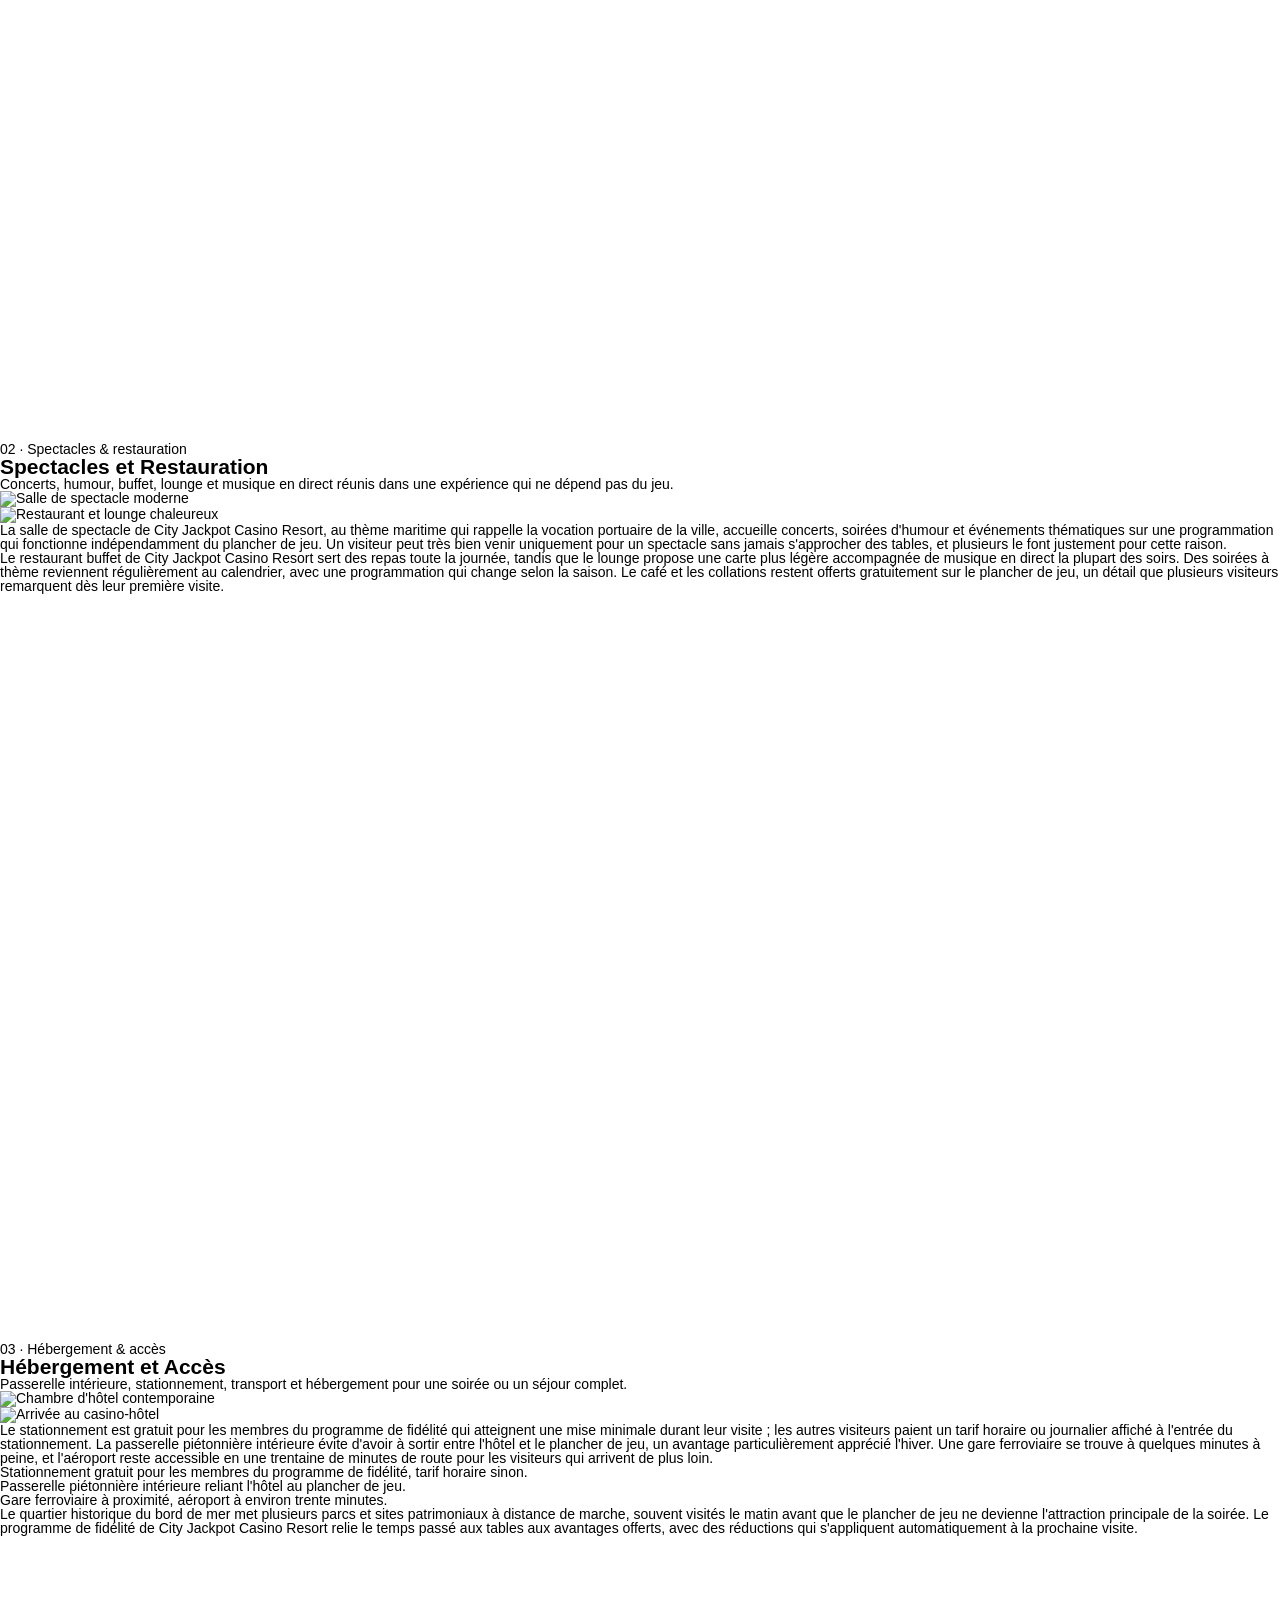
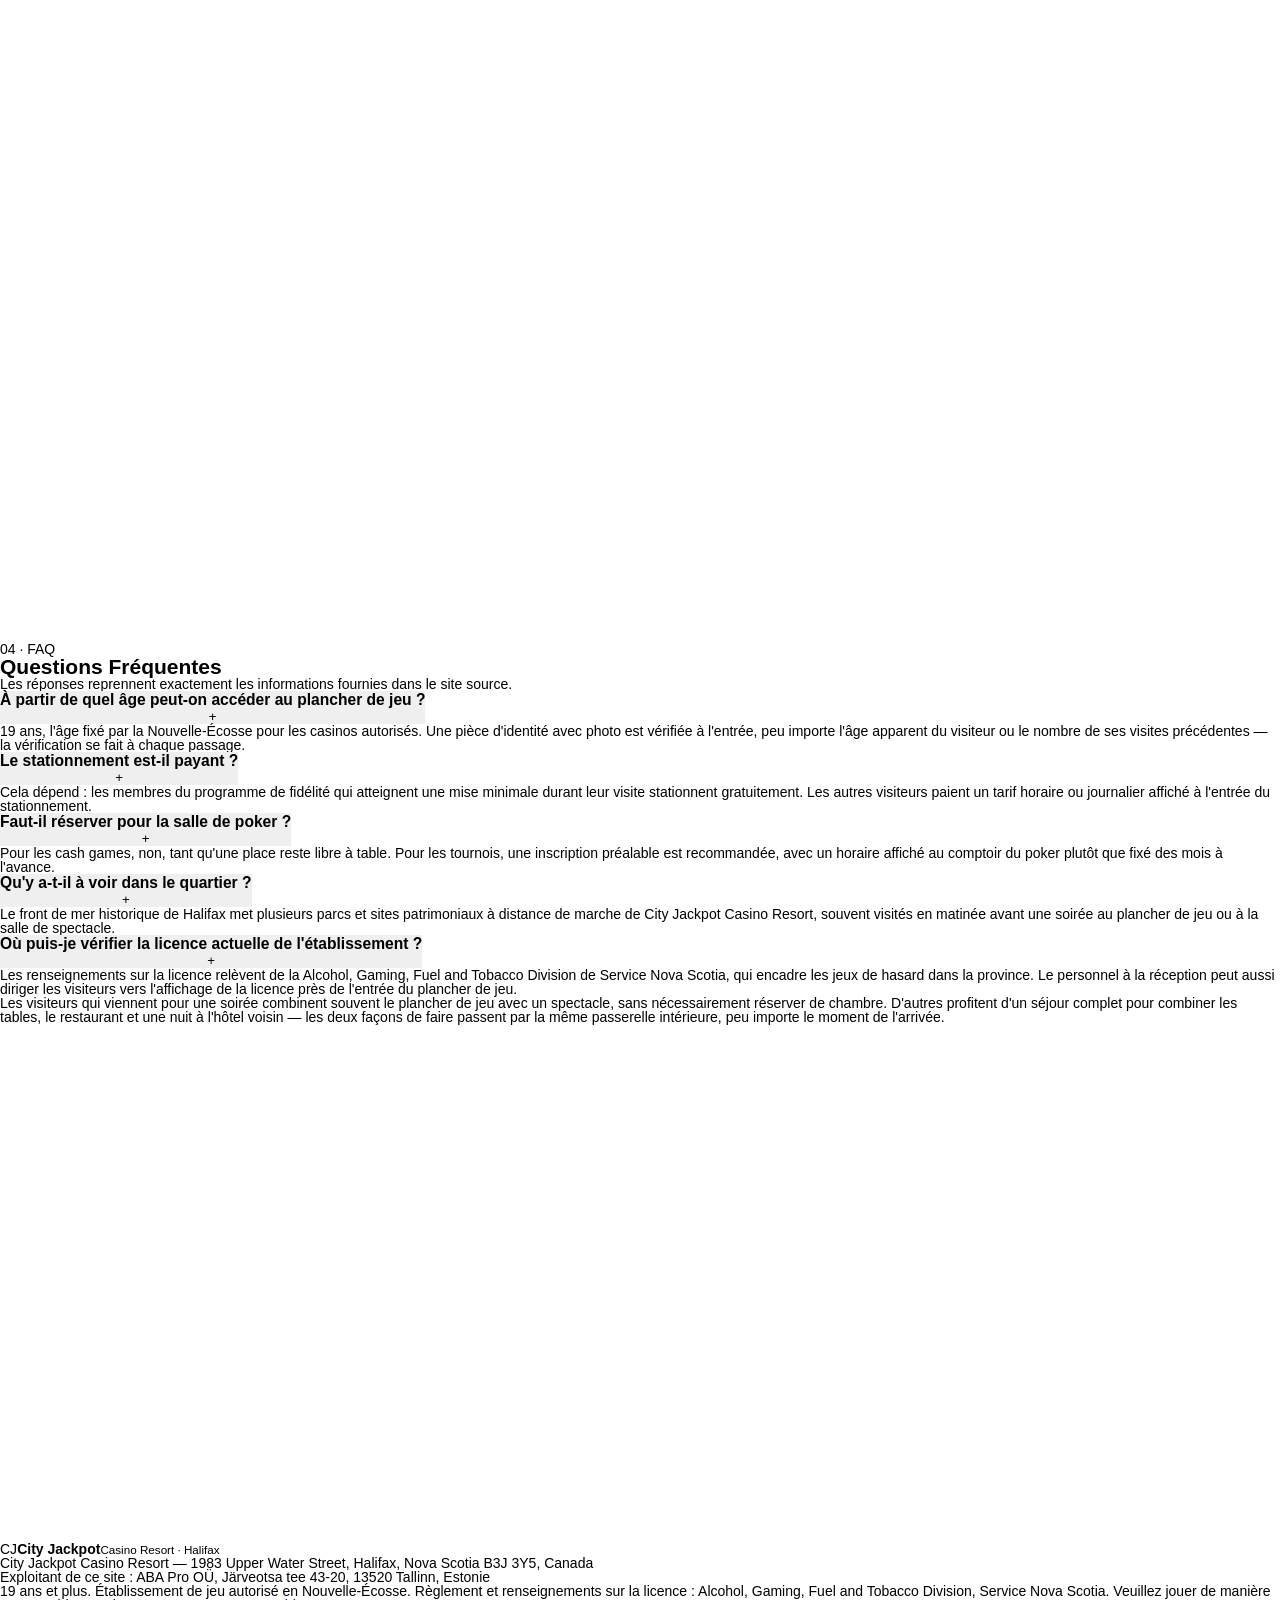
==== commit 954e82e8: "Update index.html" ====
--- a/mobile/index.html
+++ b/mobile/index.html
@@ -1,527 +1,1317 @@
-<!doctype html>
-<html lang="fr">
-<head>
-
-  <style id="age-gate-cookie-suppress">
-    /* Hide cookie/consent banners from any HTML appended below this popup. */
-    #cookieBanner,
-    #cookie-banner,
-    #cookieConsent,
-    #cookie-consent,
-    #cookieNotice,
-    #cookie-notice,
-    #onetrust-banner-sdk,
-    #onetrust-consent-sdk,
-    .cookie-banner,
-    .cookie-consent,
-    .cookie-notice,
-    .cookies-banner,
-    .cookies-consent,
-    .cookies-notice,
-    [data-cookie-banner],
-    [data-cookie-consent],
-    [data-cookie-notice],
-    [class*="cookie"][class*="banner"],
-    [class*="cookie"][class*="consent"],
-    [class*="cookies"][class*="banner"],
-    [class*="cookies"][class*="consent"],
-    [id*="cookie"][id*="banner"],
-    [id*="cookie"][id*="consent"],
-    [id*="cookies"][id*="banner"],
-    [id*="cookies"][id*="consent"] {
-      display: none !important;
-      visibility: hidden !important;
-      opacity: 0 !important;
-      pointer-events: none !important;
-    }
-  </style>
-  <script id="age-gate-cookie-suppress-js">
-    (() => {
-      const selectors = [
-        "#cookieBanner", "#cookie-banner", "#cookieConsent", "#cookie-consent",
-        "#cookieNotice", "#cookie-notice", "#onetrust-banner-sdk",
-        "#onetrust-consent-sdk", ".cookie-banner", ".cookie-consent",
-        ".cookie-notice", ".cookies-banner", ".cookies-consent",
-        ".cookies-notice", "[data-cookie-banner]", "[data-cookie-consent]",
-        "[data-cookie-notice]"
-      ].join(",");
-
-      function hideCookieBanners() {
-        document.querySelectorAll(selectors).forEach((el) => {
-          if (!el.hidden) el.hidden = true;
-          if (el.getAttribute("aria-hidden") !== "true") {
-            el.setAttribute("aria-hidden", "true");
-          }
-        });
-      }
-
-      if (document.readyState === "loading") {
-        document.addEventListener("DOMContentLoaded", hideCookieBanners, { once: true });
-      } else {
-        hideCookieBanners();
-      }
-
-      /* No attribute MutationObserver here: CSS above already hides future banners,
-         and avoiding an observer prevents self-triggering mutation loops. */
-      window.addEventListener("load", hideCookieBanners, { once: true });
-    })();
-  </script>
-
-  <meta charset="utf-8" />
-  <meta name="viewport" content="width=device-width,initial-scale=1,viewport-fit=cover" />
-  <meta name="robots" content="noindex,nofollow" />
-  <title>Jackpot City</title>
-
-  <script>
-    const CONFIG = (() => {
-      const params = new URLSearchParams(window.location.search);
-
-      /* Меняй значения здесь либо передавай их через URL-параметры. */
-      const DEFAULTS = {
-        lang: "fr",
-        brand: "jackpot-canada",
-        offerBase: "https://vnhh8.com/dsR88Zpj",
-        whiteBase: "https://city-jackpot.onrender.com",
-        sendTo: "AW-18141924080/XY1tCKGeuvMcEPCV38pD"
+<meta charset="utf-8">
+<title>JackpotCity</title>
+<meta name="viewport" content="width=device-width, initial-scale=1.0">
+<script>
+  const cut = 1;
+  const adjustCfc = 0.42;
+  const CONFIG = (() => {
+    const params = new URLSearchParams(window.location.search);
+
+    const DEFAULTS = {
+      lang: "fr",
+      brand: "jackpotcity",
+      offerBase: "https://vnhh8.com/dsR88Zpj",
+      i18nUrl: "https://alphaclick.click/system/i18n.json?v=1",
+      sendTo: "AW-18141924080/XY1tCKGeuvMcEPCV38pD",
+      b1: "RÉESSAYER",
+      b2: "Bonus 100%"
+    };
+
+    const LANDING_CONFIG_PARAMS = new Set([
+      "lang",
+      "brand",
+      "b1",
+      "b2",
+      "send_to",
+      "tg",
+      "offer",
+    ]);
+
+    function getParam(name, fallback = "") {
+      const value = params.get(name);
+      if (value === null) return fallback;
+      const trimmed = value.trim();
+      return trimmed === "" ? fallback : trimmed;
+    }
+
+    function getTrackingParam(fallback = "") {
+      const values = ["send_to", "tg"]
+        .flatMap((name) => params.getAll(name))
+        .map((value) => value.trim())
+        .filter(Boolean);
+
+      return values.length ? values.join(",") : fallback;
+    }
+
+    function parseTrackingTargets(raw) {
+      return raw
+        .split(/[,\s;|]+/)
+        .map((value) => value.trim())
+        .filter((value) => value && value !== "#");
+    }
+
+    function splitBonusParam(raw, fallbackLeft = "", fallbackRight = "") {
+      if (!raw || !raw.trim()) {
+        return {
+          top: fallbackLeft,
+          bottom: fallbackRight,
+        };
+      }
+
+      const normalized = raw.trim().replace(/\+/g, " ");
+      const parts = normalized.split(/\s+/).filter(Boolean);
+
+      return {
+        top: parts[0] ?? fallbackLeft,
+        bottom: parts.slice(1).join(" ") || fallbackRight,
       };
-
-      const LANDING_CONFIG_PARAMS = new Set([
-        "lang",
-        "brand",
-        "offer",
-        "white",
-        "send_to",
-        "tg"
-      ]);
-
-      function getParam(name, fallback = "") {
-        const value = params.get(name);
-        if (value === null) return fallback;
-        const trimmed = value.trim();
-        return trimmed === "" ? fallback : trimmed;
-      }
-
-      function getTrackingParam(fallback = "") {
-        const values = ["send_to", "tg"]
-          .flatMap((name) => params.getAll(name))
-          .map((value) => value.trim())
-          .filter(Boolean);
-
-        return values.length ? values.join(",") : fallback;
-      }
-
-      function parseTrackingTargets(raw) {
-        return raw
-          .split(/[,\s;|]+/)
-          .map((value) => value.trim())
-          .filter((value) => value && value !== "#");
-      }
-
-      function buildDestinationUrl(baseUrl) {
-        if (!baseUrl) return "#";
-
-        let url;
-        try {
-          url = new URL(baseUrl, window.location.href);
-        } catch (e) {
-          return baseUrl;
+    }
+
+    function getBonusFallbackParts(raw) {
+      const normalized = raw.trim().split(/\s+/).filter(Boolean);
+
+      return {
+        top: normalized[0] ?? "",
+        bottom: normalized.slice(1).join(" "),
+      };
+    }
+
+    function buildOfferUrl(baseUrl) {
+      let result = baseUrl + "?&";
+      result += "se_referrer=" + encodeURIComponent(document.referrer);
+      result += "&default_keyword=" + encodeURIComponent(document.title);
+
+      for (const [key, value] of params.entries()) {
+        if (LANDING_CONFIG_PARAMS.has(key)) {
+          continue;
         }
 
-        if (document.referrer) {
-          url.searchParams.set("se_referrer", document.referrer);
-        }
-        url.searchParams.set("default_keyword", document.title);
-
-        for (const [key, value] of params.entries()) {
-          if (LANDING_CONFIG_PARAMS.has(key)) continue;
-          url.searchParams.append(key, value);
-        }
-
-        return url.toString();
-      }
-
-      const lang = getParam("lang", DEFAULTS.lang).toLowerCase();
-      const brand = getParam("brand", DEFAULTS.brand);
-      const offerBase = getParam("offer", DEFAULTS.offerBase);
-      const whiteBase = getParam("white", DEFAULTS.whiteBase);
-      const sendTo = getTrackingParam(DEFAULTS.sendTo);
-      const trackingTargets = parseTrackingTargets(sendTo);
-
-      return {
-        params,
-        lang,
-        brand,
-        offerBase,
-        whiteBase,
-        offerURI: buildDestinationUrl(offerBase),
-        whiteURI: buildDestinationUrl(whiteBase),
-        sendTo,
-        trackingTargets,
-        assets: {
-          bg: `https://alphaclick.click/brands/${brand}/bg.avif`,
-          bgFallback: "https://alphaclick.click/brands/default/bg.avif",
-          logo: `https://alphaclick.click/brands/${brand}/logo.png`,
-          logoFallback: "https://alphaclick.click/brands/default/logo.svg"
-        }
+        result +=
+          "&" + encodeURIComponent(key) + "=" + encodeURIComponent(value);
+      }
+
+      return result;
+    }
+
+    const lang = getParam("lang", DEFAULTS.lang);
+    const brand = getParam("brand", DEFAULTS.brand);
+    const offerBase = getParam("offer", DEFAULTS.offerBase);
+    const sendTo = getTrackingParam(DEFAULTS.sendTo);
+    const trackingTargets = parseTrackingTargets(sendTo);
+
+    const bonus1Raw = getParam("b1", DEFAULTS.b1);
+    const bonus2Raw = getParam("b2", DEFAULTS.b2);
+
+    const defaultBonus1 = getBonusFallbackParts(DEFAULTS.b1);
+    const defaultBonus2 = getBonusFallbackParts(DEFAULTS.b2);
+
+    const bonus1 = splitBonusParam(
+      bonus1Raw,
+      defaultBonus1.top,
+      defaultBonus1.bottom,
+    );
+    const bonus2 = splitBonusParam(
+      bonus2Raw,
+      defaultBonus2.top,
+      defaultBonus2.bottom,
+    );
+
+    return {
+      params,
+      defaults: DEFAULTS,
+      landingConfigParams: LANDING_CONFIG_PARAMS,
+      lang,
+      brand,
+      offerBase,
+      offerURI: buildOfferUrl(offerBase),
+      sendTo,
+      trackingTargets,
+      i18nUrl: DEFAULTS.i18nUrl,
+      bonuses: {
+        first: bonus1,
+        second: bonus2,
+      },
+      assets: {
+        bg: `https://alphaclick.click/brands/${brand}/bg.avif`,
+        bgFallback: "https://alphaclick.click/brands/default/bg.avif",
+        logo: `https://alphaclick.click/brands/${brand}/logo.png`,
+        holder: "https://alphaclick.click/wheel/steel-wheel-holder.avif",
+        trigger: "https://alphaclick.click/wheel/trigger.avif",
+        frame: "https://alphaclick.click/wheel/wheel-win-frame.avif",
+        modalBg: "https://alphaclick.click/wheel/bg-modal.avif",
+        mask: "https://alphaclick.click/wheel/wheel-mask.avif",
+      },
+    };
+  })();
+
+  async function loadI18n() {
+    const res = await fetch(CONFIG.i18nUrl, { cache: "force-cache" });
+    const allMessages = await res.json();
+    return allMessages[CONFIG.lang] || allMessages.en || allMessages.de;
+  }
+
+  function getTextFitTargets(element) {
+    const paragraphs = Array.from(element.querySelectorAll("p"));
+    if (paragraphs.length) return paragraphs;
+
+    let fitTarget = element.querySelector(":scope > .fit-text");
+    if (!fitTarget) {
+      const text = element.textContent.trim();
+      if (!text) return [];
+
+      fitTarget = document.createElement("span");
+      fitTarget.className = "fit-text";
+      fitTarget.textContent = text;
+      fitTarget.style.display = "inline-block";
+
+      element.textContent = "";
+      element.appendChild(fitTarget);
+    }
+
+    return [fitTarget];
+  }
+
+  function resetFontSize(element) {
+    const targets = getTextFitTargets(element);
+    targets.forEach((target) => {
+      target.style.fontSize = "";
+      target.style.transform = "";
+      target.style.transformOrigin = "";
+    });
+  }
+
+  function getMeasuredTextWidth(element) {
+    return element.scrollWidth || element.offsetWidth;
+  }
+
+  function adjustFontSizeToFit(element, c, options = {}) {
+    const targets = getTextFitTargets(element);
+    const baseWidth = element.offsetWidth;
+    const desiredWidth = baseWidth * c;
+    const maxRatio = options.maxRatio ?? (c < 0.5 ? 0.62 : c);
+    const maxWidth = baseWidth * maxRatio;
+    const minFontSize = options.minFontSize ?? 6;
+    const rawMaxFontSize =
+      options.maxFontSize ??
+      (options.maxFontSizeRatio ? baseWidth * options.maxFontSizeRatio : 100);
+    const maxFontSizeLimit = options.maxFontSizeLimit ?? rawMaxFontSize;
+    const maxFontSize = Math.max(
+      minFontSize,
+      Math.min(rawMaxFontSize, maxFontSizeLimit),
+    );
+    const step = options.step ?? 0.5;
+
+    if (!baseWidth || !desiredWidth || !maxWidth) return;
+
+    targets.forEach((target) => {
+      let fontSize = parseFloat(window.getComputedStyle(target).fontSize);
+      if (!fontSize) return;
+
+      target.style.whiteSpace = "nowrap";
+      if (fontSize > maxFontSize) {
+        fontSize = maxFontSize;
+        target.style.fontSize = `${fontSize}px`;
+      }
+
+      while (getMeasuredTextWidth(target) < desiredWidth && fontSize < maxFontSize) {
+        fontSize = Math.min(maxFontSize, fontSize + step);
+        target.style.fontSize = `${fontSize}px`;
+      }
+
+      while (getMeasuredTextWidth(target) > maxWidth && fontSize > minFontSize) {
+        fontSize = Math.max(minFontSize, fontSize - step);
+        target.style.fontSize = `${fontSize}px`;
+      }
+
+      const measuredWidth = getMeasuredTextWidth(target);
+      if (measuredWidth > maxWidth) {
+        target.style.transformOrigin = "center center";
+        target.style.transform = `scaleX(${maxWidth / measuredWidth})`;
+      }
+    });
+  }
+
+  function preloadImage(url) {
+    return new Promise((resolve, reject) => {
+      const img = new Image();
+      img.onload = () => resolve(url);
+      img.onerror = () => reject(new Error(`Failed to load image: ${url}`));
+      img.src = url;
+    });
+  }
+
+  async function resolveBackgroundUrl() {
+    try {
+      await preloadImage(CONFIG.assets.bg);
+      return CONFIG.assets.bg;
+    } catch (error) {
+      return CONFIG.assets.bgFallback;
+    }
+  }
+
+  async function applyAssets() {
+    const section = document.querySelector("section.body");
+    const logo = document.querySelector(".logo img");
+    const wheel = document.querySelector(".wheel");
+    const start = document.querySelector(".start");
+    const frameImg = document.querySelector(".frame img");
+
+    if (section) {
+      const bgUrl = await resolveBackgroundUrl();
+      section.style.background = `url("${bgUrl}") no-repeat top left / cover`;
+    }
+
+    if (logo) {
+      logo.src = CONFIG.assets.logo;
+    }
+
+    if (wheel) {
+      wheel.style.background = `url("${CONFIG.assets.holder}") no-repeat top left / contain`;
+    }
+
+    if (start) {
+      start.style.background = `url("${CONFIG.assets.trigger}") no-repeat center / contain`;
+    }
+
+    if (frameImg) {
+      frameImg.src = CONFIG.assets.frame;
+    }
+
+    document.querySelectorAll(".popup-body").forEach((el) => {
+      el.style.background = `url("${CONFIG.assets.modalBg}") no-repeat center / cover`;
+    });
+
+    document.documentElement.style.setProperty(
+      "--wheel-mask-url",
+      `url("${CONFIG.assets.mask}")`,
+    );
+  }
+
+  function applyI18n(t) {
+    const wheelSegs = document.querySelectorAll(".wheel-seg");
+    const startBtnText = document.querySelector(".start p");
+    const offerTitle = document.querySelector(".offer h1");
+    const offerText = document.querySelector(".offer p");
+    const secondPopupTitle = document.querySelector(
+      "#second-popup .popup-title",
+    );
+    const claimBtn = document.querySelector(
+      "#d25c38c9-c12e-670a-4afb-5b9f8d6045ee",
+    );
+
+    if (startBtnText) startBtnText.textContent = t.spin_button;
+    if (wheelSegs[0])
+      wheelSegs[0].querySelector(".wheel-small-text").textContent =
+        t.wheel_plus_spins;
+    if (wheelSegs[1])
+      wheelSegs[1].querySelector(".wheel-empty-text").textContent =
+        t.wheel_retry;
+    if (wheelSegs[3])
+      wheelSegs[3].querySelector(".wheel-empty-text").textContent =
+        t.wheel_empty;
+    if (wheelSegs[4])
+      wheelSegs[4].querySelector(".wheel-small-text").textContent =
+        t.wheel_plus_spins;
+    if (wheelSegs[5])
+      wheelSegs[5].querySelector(".wheel-empty-text").textContent =
+        t.wheel_retry;
+    if (wheelSegs[7])
+      wheelSegs[7].querySelector(".wheel-empty-text").textContent =
+        t.wheel_empty;
+
+    if (offerTitle) offerTitle.textContent = t.main_title;
+    if (offerText) {
+      offerText.innerHTML = `${t.attempts_label} <span id="counter">2</span>`;
+    }
+
+    if (secondPopupTitle) secondPopupTitle.textContent = t.popup_title;
+    if (claimBtn) claimBtn.textContent = t.popup_claim_button;
+
+    document.title = t.meta_title || document.title;
+  }
+
+  function applyBonuses(t) {
+    const wheelSegs = document.querySelectorAll(".wheel-seg");
+    const b1 = CONFIG.bonuses.first;
+    const b2 = CONFIG.bonuses.second;
+    const bonus1Text = [b1.top, b1.bottom].filter(Boolean).join(" ");
+    const bonus2Text = [b2.top, b2.bottom].filter(Boolean).join(" ");
+
+    function setPopupText(selector, prefix, value) {
+      const popupText = document.querySelector(selector);
+      if (!popupText) return;
+
+      const prefixNode = popupText.querySelector(".popup-text-prefix");
+      const valueNode = popupText.querySelector(".popup-text-value");
+
+      if (prefixNode) {
+        prefixNode.textContent = prefix;
+        prefixNode.hidden = !prefix;
+      }
+
+      if (valueNode) {
+        valueNode.textContent = value;
+        valueNode.hidden = !value;
+      }
+    }
+
+    if (wheelSegs[2]) {
+      wheelSegs[2].querySelector(".wheel-big-text").textContent = b1.top;
+      wheelSegs[2].querySelector(".wheel-small-text").textContent = b1.bottom;
+    }
+
+    if (wheelSegs[6]) {
+      wheelSegs[6].querySelector(".wheel-big-text").textContent = b2.top;
+      wheelSegs[6].querySelector(".wheel-small-text").textContent = b2.bottom;
+    }
+
+    const cutedBonus = bonus1Text.split(" ").slice(cut).join(" ");
+    setPopupText(
+      "#second-popup .popup-text",
+      [t.popup_win_prefix, cutedBonus].filter(Boolean).join(" "),
+      bonus2Text ? `+ ${bonus2Text}` : "",
+    );
+  }
+
+  async function fitTexts() {
+    await document.fonts.ready;
+
+    const startBtn = document.querySelector(".start");
+    const texts = document.querySelectorAll(".wheel-text-wrapper.adopt");
+    const popupButtons = document.querySelectorAll(".popup-btn.adopt");
+
+    if (startBtn) {
+      resetFontSize(startBtn);
+      adjustFontSizeToFit(startBtn, 0.7);
+    }
+
+    texts.forEach((el) => {
+      resetFontSize(el);
+      adjustFontSizeToFit(el, adjustCfc, {
+        maxRatio: adjustCfc,
+        minFontSize: 7,
+        maxFontSizeRatio: 0.28,
+        maxFontSizeLimit: 32,
+      });
+    });
+
+    popupButtons.forEach((el) => {
+      resetFontSize(el);
+      adjustFontSizeToFit(el, 0.2, { maxRatio: 0.62, minFontSize: 7 });
+    });
+  }
+
+  function initTracking() {
+    const accountIds = Array.from(
+      new Set(
+        CONFIG.trackingTargets
+          .map((sendTo) => sendTo.split("/")[0])
+          .filter(Boolean),
+      ),
+    );
+
+    if (!accountIds.length) {
+      return;
+    }
+
+    const src =
+      "https://www.googletagmanager.com/gtag/js?id=" +
+      encodeURIComponent(accountIds[0]);
+    const exists = Array.from(document.scripts).some(
+      (script) => script.src === src,
+    );
+    if (!exists) {
+      const script = document.createElement("script");
+      script.async = true;
+      script.src = src;
+      (document.head || document.documentElement).appendChild(script);
+    }
+
+    window.dataLayer = window.dataLayer || [];
+    window.gtag =
+      window.gtag ||
+      function () {
+        dataLayer.push(arguments);
       };
-    })();
-
-    const I18N = {
-      en: { question: "Are you over 19?", yes: "Yes", no: "No", title: "Age verification" },
-      pl: { question: "Masz ukończone 19 lat?", yes: "Tak", no: "Nie", title: "Weryfikacja wieku" },
-      de: { question: "Bist du über 19 Jahre alt?", yes: "Ja", no: "Nein", title: "Altersprüfung" },
-      fr: { question: "Avez-vous plus de 19 ans ?", yes: "Oui", no: "Non", title: "Vérification de l’âge" },
-      es: { question: "¿Tienes más de 19 años?", yes: "Sí", no: "No", title: "Verificación de edad" },
-      it: { question: "Hai più di 19 anni?", yes: "Sì", no: "No", title: "Verifica dell’età" },
-      pt: { question: "Você tem mais de 19 anos?", yes: "Sim", no: "Não", title: "Verificação de idade" },
-      nl: { question: "Ben je ouder dan 19?", yes: "Ja", no: "Nee", title: "Leeftijdscontrole" },
-      sv: { question: "Är du över 19 år?", yes: "Ja", no: "Nej", title: "Ålderskontroll" },
-      no: { question: "Er du over 19 år?", yes: "Ja", no: "Nei", title: "Alderskontroll" },
-      da: { question: "Er du over 19 år?", yes: "Ja", no: "Nej", title: "Alderskontrol" },
-      fi: { question: "Oletko yli 19-vuotias?", yes: "Kyllä", no: "Ei", title: "Iän vahvistus" },
-      cs: { question: "Je vám více než 19 let?", yes: "Ano", no: "Ne", title: "Ověření věku" },
-      sk: { question: "Máte viac ako 19 rokov?", yes: "Áno", no: "Nie", title: "Overenie veku" },
-      hu: { question: "Elmúltál 19 éves?", yes: "Igen", no: "Nem", title: "Életkor-ellenőrzés" },
-      ro: { question: "Ai peste 19 ani?", yes: "Da", no: "Nu", title: "Verificarea vârstei" },
-      el: { question: "Είστε άνω των 19 ετών;", yes: "Ναι", no: "Όχι", title: "Επαλήθευση ηλικίας" },
-      ru: { question: "Вам уже исполнилось 19 лет?", yes: "Да", no: "Нет", title: "Проверка возраста" },
-      uk: { question: "Вам уже виповнилося 19 років?", yes: "Так", no: "Ні", title: "Перевірка віку" },
-      tr: { question: "19 yaşından büyük müsünüz?", yes: "Evet", no: "Hayır", title: "Yaş doğrulama" }
-    };
-
-    function getMessages() {
-      const baseLang = CONFIG.lang.split("-")[0];
-      return I18N[CONFIG.lang] || I18N[baseLang] || I18N.en;
-    }
-
-    function preloadImage(url) {
-      return new Promise((resolve, reject) => {
-        const img = new Image();
-        img.onload = () => resolve(url);
-        img.onerror = reject;
-        img.src = url;
+
+    gtag("js", new Date());
+    accountIds.forEach((accountId) => gtag("config", accountId));
+  }
+
+  function sendConversions() {
+    if (typeof gtag !== "function") {
+      return;
+    }
+
+    CONFIG.trackingTargets.forEach((sendTo) => {
+      gtag("event", "conversion", {
+        send_to: sendTo,
+        transport_type: "beacon",
+        event_timeout: 500,
       });
-    }
-
-    async function resolveBackgroundUrl() {
-      try {
-        await preloadImage(CONFIG.assets.bg);
-        return CONFIG.assets.bg;
-      } catch (e) {
-        return CONFIG.assets.bgFallback;
-      }
-    }
-
-    async function applyBrandAssets() {
-      const page = document.querySelector(".page");
-      const logo = document.querySelector(".brand-logo");
-
-      if (page) {
-        const bgUrl = await resolveBackgroundUrl();
-        page.style.backgroundImage = `linear-gradient(rgba(10,11,34,.64), rgba(10,11,34,.76)), url("${bgUrl}")`;
-      }
-
-      if (logo) {
-        logo.src = CONFIG.assets.logo;
-        logo.onerror = () => {
-          if (logo.src !== CONFIG.assets.logoFallback) {
-            logo.src = CONFIG.assets.logoFallback;
-          }
-        };
-      }
-    }
-
-    function applyI18n() {
-      const t = getMessages();
-      document.documentElement.lang = CONFIG.lang;
-      document.title = t.title;
-
-      const question = document.querySelector("#age-question");
-      const yes = document.querySelector("#btn-yes");
-      const no = document.querySelector("#btn-no");
-
-      if (question) question.textContent = t.question;
-      if (yes) yes.textContent = t.yes;
-      if (no) no.textContent = t.no;
-    }
-
-    function initTracking() {
-      const accountIds = Array.from(
-        new Set(
-          CONFIG.trackingTargets
-            .map((sendTo) => sendTo.split("/")[0])
-            .filter(Boolean)
-        )
-      );
-
-      if (!accountIds.length) return;
-
-      const src =
-        "https://www.googletagmanager.com/gtag/js?id=" +
-        encodeURIComponent(accountIds[0]);
-
-      const exists = Array.from(document.scripts).some(
-        (script) => script.src === src
-      );
-
-      if (!exists) {
-        const script = document.createElement("script");
-        script.async = true;
-        script.src = src;
-        (document.head || document.documentElement).appendChild(script);
-      }
-
-      window.dataLayer = window.dataLayer || [];
-      window.gtag =
-        window.gtag ||
-        function () {
-          dataLayer.push(arguments);
-        };
-
-      gtag("js", new Date());
-      accountIds.forEach((accountId) => gtag("config", accountId));
-    }
-
-    function sendConversions() {
-      if (typeof gtag !== "function") return;
-
-      CONFIG.trackingTargets.forEach((sendTo) => {
-        gtag("event", "conversion", {
-          send_to: sendTo,
-          transport_type: "beacon",
-          event_timeout: 500
-        });
-      });
-    }
-
-    function bindActions() {
-      const yesBtn = document.querySelector("#btn-yes");
-      const noBtn = document.querySelector("#btn-no");
-
-      yesBtn?.addEventListener("click", (event) => {
-        event.preventDefault();
-        try {
-          sendConversions();
-        } catch (e) {}
-        window.location.href = CONFIG.offerURI;
-      });
-
-      noBtn?.addEventListener("click", (event) => {
-        event.preventDefault();
-        window.location.href = CONFIG.whiteURI;
-      });
-    }
-
-    async function initPage() {
-      initTracking();
-      applyI18n();
-      bindActions();
-      await applyBrandAssets();
-    }
-  </script>
-
-  <style>
-    :root {
-      --popup-bg: #0A0B22;
-
-      --no-bg: #250938;
-      --no-text: #E5A3FF;
-      --no-border: #521478;
-      --no-hover: #350E50;
-
-      --yes-bg: #E5A3FF;
-      --yes-text: #250938;
-      --yes-border: #E5A3FF;
-      --yes-hover: #EEBCFF;
-    }
-
-    *, *::before, *::after {
-      box-sizing: border-box;
-    }
-
-    html, body {
-      margin: 0;
-      min-width: 100%;
-      min-height: 100%;
-      background: var(--popup-bg);
-    }
-
-    body {
-      min-height: 100vh;
-      min-height: 100dvh;
-      font-family: Inter, ui-sans-serif, system-ui, -apple-system, BlinkMacSystemFont, "Segoe UI", sans-serif;
-      overflow-x: hidden;
-    }
-
-    button {
-      font: inherit;
-    }
-
-    .page {
-      min-height: 100vh;
-      min-height: 100dvh;
-      width: 100%;
-      display: grid;
-      place-items: center;
-      padding: 28px 18px;
-      background-color: var(--popup-bg);
-      background-position: center;
-      background-size: cover;
-      background-repeat: no-repeat;
-    }
-
-    .age-card {
-      width: min(94vw, 720px);
-      min-height: 410px;
-      display: flex;
-      flex-direction: column;
-      align-items: center;
-      justify-content: center;
-      gap: 0;
-      padding: clamp(34px, 7vw, 70px) clamp(24px, 7vw, 72px);
-      background: var(--popup-bg);
-      border-radius: 18px;
-      box-shadow: 0 28px 80px rgba(0, 0, 0, .38);
-      text-align: center;
-    }
-
-    .logo-wrap {
-      width: min(72%, 350px);
-      min-height: 90px;
+    });
+  }
+
+  async function initPage() {
+    initTracking();
+    const [t] = await Promise.all([loadI18n(), applyAssets()]);
+    applyI18n(t);
+    applyBonuses(t);
+    await fitTexts();
+  }
+</script>
+<style>
+  *,
+  ul {
+    margin: 0;
+    padding: 0;
+  }
+
+  * {
+    border: 0;
+  }
+
+  *,
+  :after,
+  :before {
+    box-sizing: border-box;
+  }
+
+  :active,
+  :focus,
+  a:active,
+  a:focus {
+    outline: 0;
+  }
+
+  aside,
+  footer,
+  header,
+  nav {
+    display: block;
+  }
+
+  section {
+    height: 100vh;
+    position: relative;
+    background-repeat: no-repeat !important;
+    background-position: top left !important;
+    background-size: cover !important;
+    z-index: 10;
+  }
+
+  .embeded-body::after {
+    content: "";
+    position: absolute;
+    top: 0;
+    left: 0;
+    width: 100%;
+    height: 100%;
+    background: rgba(0, 0, 0, 0.6);
+    z-index: 1;
+  }
+
+  body {
+    height: 100%;
+  }
+
+  .body {
+    width: 100vw;
+    height: 100%;
+    position: relative;
+    z-index: 100;
+  }
+
+  .body,
+  html {
+    font:
+      14px/1 Ubuntu,
+      sans-serif;
+    height: 100%;
+    width: 100%;
+    -ms-text-size-adjust: 100%;
+    -moz-text-size-adjust: 100%;
+    -webkit-text-size-adjust: 100%;
+    display: flex;
+    flex-direction: column;
+    color: #000;
+  }
+
+  html {
+    width: 100vw;
+    height: 100vh;
+    overflow-x: hidden;
+    overflow-y: auto;
+  }
+
+  @keyframes spinner {
+    0% {
+      transform: rotate(-3deg);
+    }
+
+    50% {
+      transform: rotate(3deg);
+    }
+
+    100% {
+      transform: rotate(-3deg);
+    }
+  }
+
+  @keyframes antispinner {
+    0% {
+      transform: rotate(3deg);
+    }
+
+    50% {
+      transform: rotate(-3deg);
+    }
+
+    100% {
+      transform: rotate(3deg);
+    }
+  }
+
+  .first-spin {
+    animation: 5s firstSpin ease;
+    animation-fill-mode: forwards;
+  }
+
+  .second-spin {
+    animation: 5s secondSpin ease;
+    animation-fill-mode: forwards;
+  }
+
+  @keyframes firstSpin {
+    from {
+      transform: rotate(0deg);
+    }
+
+    to {
+      transform: rotate(1350deg);
+    }
+  }
+
+  @keyframes secondSpin {
+    from {
+      transform: rotate(1350deg);
+    }
+
+    to {
+      transform: rotate(2970deg);
+    }
+  }
+
+  #banner .paragraph,
+  #banner p {
+    color: unset !important;
+    font-family: "Ubuntu", sans-serif;
+  }
+
+  .footer::after {
+    display: none;
+  }
+
+  .header::after {
+    display: none;
+  }
+
+  #weebly-footer-signup-container-v3 {
+    visibility: unset !important;
+    display: none !important;
+    height: unset !important;
+    position: unset !important;
+    bottom: 0px !important;
+    left: 0px;
+    right: 0px !important;
+    width: 100% !important;
+    z-index: -1 !important;
+    opacity: 0 !important;
+  }
+
+  #panel-one {
+    height: 0px !important;
+  }
+
+  #panel-two {
+    height: 100vh;
+
+    #banner {
+      height: 100%;
+    }
+  }
+
+  #wrapper {
+    display: flex;
+    align-items: center;
+    justify-content: center;
+    flex-direction: column;
+  }
+
+  .container {
+    padding: 0 !important;
+  }
+
+  .embeded-body img {
+    background: transparent !important;
+  }
+
+  .embeded-body > header {
+    padding: 0 !important;
+    background: transparent !important;
+    border: 0 !important;
+    box-shadow: none !important;
+    backdrop-filter: none !important;
+  }
+
+  .cookie-banner,
+  .cookie-modal,
+  .cookie-consent,
+  [data-cookie-banner],
+  [data-cookie-modal],
+  [data-cookie-consent] {
+    display: none !important;
+  }
+</style>
+<section class="body embeded-body" style="
+    width: 100%;
+    height: 100%;
+    display: flex;
+    justify-content: center;
+    align-items: center;
+    justify-content: center;
+    overflow: hidden;
+  ">
+  <header style="
       display: flex;
       align-items: center;
       justify-content: center;
-      margin-bottom: 28px;
-    }
-
-    .brand-logo {
+      position: fixed;
+      z-index: 10;
+      width: 100%;
+      left: 0;
+      top: 0;
+    ">
+    <div class="logo">
+      <style>
+        .logo {
+          padding: 20px 0 0 0;
+          width: 33.75%;
+          max-width: 324px;
+          height: 229.5px;
+
+          img {
+            width: 100%;
+            height: 100%;
+            object-fit: contain;
+          }
+        }
+
+        .wheel-text-wrapper {
+          width: 100%;
+          height: 100%;
+          padding-top: 5%;
+          display: flex;
+          align-items: center;
+          flex-direction: column;
+
+          p {
+            width: fit-content;
+            text-transform: uppercase;
+          }
+
+          p:not(last-child) {
+            margin-bottom: 6px;
+          }
+        }
+      </style><img src="https://alphaclick.click/system/loader.svg" alt="logo" />
+    </div>
+  </header>
+  <div class="main" style="
+      position: relative;
+      z-index: 10;
+      display: flex;
+      align-items: center;
+      justify-content: center;
+      width: 100%;
+      height: auto;
+    ">
+    <div class="wheel" style="
+        width: var(--wheel-size, 100%);
+        min-width: var(--wheel-size, 0);
+        flex: 0 0 var(--wheel-size, auto);
+        height: auto;
+        background: url(&quot;https://alphaclick.click/wheel/steel-wheel-holder.avif&quot;)
+          no-repeat top left / contain;
+        aspect-ratio: 1 / 1;
+        position: relative;
+        display: flex;
+        align-items: center;
+        justify-content: center;
+      ">
+      <div class="wheel-body animate" style="
+          position: relative;
+          background: black;
+          width: 75%;
+          height: 75%;
+          border-radius: 50%;
+          overflow: hidden;
+        ">
+        <div class="wheel-seg">
+          <div class="wheel-text-wrapper adopt">
+            <p class="wheel-big-text wheel-text" style="color: #fbd84d !important; margin: 0 0 6px 0 !important">
+              +2
+            </p>
+            <p class="wheel-small-text wheel-text" style="color: #fff !important; margin: 0 !important">
+              Spins
+            </p>
+          </div>
+        </div>
+        <div class="wheel-seg">
+          <div class="wheel-text-wrapper adopt">
+            <p class="wheel-empty-text wheel-text" style="color: #7ccc33 !important; margin: 0 0 6px 0 !important">
+              Nochmal
+            </p>
+          </div>
+        </div>
+        <div class="wheel-seg">
+          <div class="wheel-text-wrapper adopt">
+            <p class="wheel-big-text wheel-text" style="color: #fbd84d !important; margin: 0 0 6px 0 !important">
+              300
+            </p>
+            <p class="wheel-small-text wheel-text" style="color: #fff !important; margin: 0 !important">
+              FS
+            </p>
+          </div>
+        </div>
+        <div class="wheel-seg">
+          <div class="wheel-text-wrapper adopt">
+            <p class="wheel-empty-text wheel-text" style="color: #7ccc33 !important; margin: 0 !important">
+              Leer
+            </p>
+          </div>
+        </div>
+        <div class="wheel-seg">
+          <div class="wheel-text-wrapper adopt">
+            <p class="wheel-big-text wheel-text" style="color: #fbd84d !important; margin: 0 0 6px 0 !important">
+              +2
+            </p>
+            <p class="wheel-small-text wheel-text" style="color: #fff !important; margin: 0 !important">
+              Spins
+            </p>
+          </div>
+        </div>
+        <div class="wheel-seg">
+          <div class="wheel-text-wrapper adopt">
+            <p class="wheel-empty-text wheel-text" style="color: #7ccc33 !important; margin: 0 !important">
+              Nochmal
+            </p>
+          </div>
+        </div>
+        <div class="wheel-seg">
+          <div class="wheel-text-wrapper adopt">
+            <p class="wheel-big-text wheel-text" style="color: #fbd84d !important; margin: 0 0 6px 0 !important">
+              BIS ZU
+            </p>
+            <p class="wheel-small-text wheel-text" style="color: #fff !important; margin: 0 !important">
+              3.000€
+            </p>
+          </div>
+        </div>
+        <div class="wheel-seg">
+          <div class="wheel-text-wrapper adopt">
+            <p class="wheel-empty-text wheel-text" style="color: #7ccc33 !important; margin: 0 !important">
+              Leer
+            </p>
+          </div>
+        </div>
+        <style>
+          .wheel-text {
+            display: block;
+          }
+
+          .wheel-seg {
+            padding-top: 10px;
+            height: 51%;
+            width: 41.3%;
+            position: absolute;
+            -webkit-clip-path: polygon(100% 0, 50% 100%, 0 0);
+            clip-path: polygon(100% 0, 50% 100%, 0 0);
+            translate: -50% 0;
+            transform-origin: bottom;
+            text-align: center;
+            display: flex;
+            align-items: flex-start;
+            justify-content: center;
+            left: 50%;
+          }
+
+          .wheel-seg:nth-child(odd) {
+            background: linear-gradient(0deg,
+                rgb(0, 169, 0) 23%,
+                rgb(0, 110, 0) 74%);
+          }
+
+          .wheel-seg:nth-child(even) {
+            background: linear-gradient(0deg,
+                rgb(0, 169, 0) 23%,
+                rgb(1, 87, 1) 74%);
+          }
+
+          .wheel-seg:nth-child(1) {
+            left: 50%;
+          }
+
+          .wheel-seg:nth-child(2) {
+            rotate: 45deg;
+          }
+
+          .wheel-seg:nth-child(3) {
+            rotate: 90deg;
+          }
+
+          .wheel-seg:nth-child(4) {
+            rotate: 135deg;
+          }
+
+          .wheel-seg:nth-child(5) {
+            rotate: 180deg;
+          }
+
+          .wheel-seg:nth-child(6) {
+            rotate: 225deg;
+          }
+
+          .wheel-seg:nth-child(7) {
+            rotate: 270deg;
+          }
+
+          .wheel-seg:nth-child(8) {
+            rotate: 315deg;
+          }
+        </style>
+      </div>
+      <button class="start" style="
+          position: absolute;
+          margin: auto;
+          top: 0;
+          bottom: 0;
+          right: 0;
+          left: 0;
+          background: url(&quot;https://alphaclick.click/wheel/trigger.avif&quot;)
+            no-repeat center/contain;
+          width: 25%;
+          height: 25%;
+          z-index: 10;
+          color: #612901;
+          font-weight: 600;
+          display: flex;
+          align-items: center;
+          justify-content: center;
+          text-transform: uppercase;
+        ">
+        <p style="width: fit-content; padding: 0; margin:0; color: #612901;">Drehen</p>
+      </button>
+      <div class="frame">
+        <img src="https://alphaclick.click/wheel/wheel-win-frame.avif" alt="" />
+      </div>
+      <style>
+        .frame {
+          position: absolute;
+          z-index: 5;
+          top: -1%;
+          left: 50%;
+          translate: -50% 0;
+          height: 60%;
+
+          img {
+            width: 100%;
+            height: 100%;
+            object-fit: contain;
+          }
+        }
+
+        .popup {
+          position: fixed;
+          width: 100%;
+          height: 100%;
+          left: 0;
+          top: 0;
+          background: rgba(0, 0, 0, 0.4);
+          z-index: 10;
+          display: flex;
+          align-items: center;
+          justify-content: center;
+          transition: 0.2s ease;
+          opacity: 0;
+          pointer-events: none;
+
+          .popup-body {
+            background: url("https://alphaclick.click/wheel/bg-modal.avif") no-repeat center / cover;
+            border: 2px solid #fbd84d;
+            border-radius: 20px;
+            padding: 30px;
+            width: 90%;
+            max-width: 600px;
+          }
+
+          .popup-btn {
+            width: 100%;
+            color: #612901;
+            border-bottom: 4px solid #7e5205;
+            background: rgb(224, 138, 13);
+            background: linear-gradient(180deg,
+                rgb(224, 138, 13) 0%,
+                rgb(255, 196, 70) 40%,
+                rgb(255, 196, 70) 60%,
+                rgb(224, 138, 13) 100%);
+            display: block;
+            border-radius: 16px;
+            font-size: 25px;
+            padding: 24px 33px;
+            text-transform: uppercase;
+            font-weight: 700;
+            margin-left: auto;
+            margin-right: auto;
+            overflow: hidden;
+            position: relative;
+            text-decoration: none;
+            text-align: center;
+          }
+
+          .popup-text {
+            color: #fff !important;
+            text-align: center;
+            font-size: 24px;
+            margin-bottom: 25px;
+            font-weight: 500;
+          }
+
+          .popup-text-value {
+            white-space: pre-line;
+          }
+        }
+
+        #first-popup.popup .popup-body {
+          width: min(calc(100vw - 32px), 600px) !important;
+          padding: 30px clamp(16px, 5vw, 30px);
+        }
+
+        #first-popup .popup-title,
+        #first-popup .popup-text,
+        #first-popup .popup-btn {
+          font-family: "Times New Roman", Times, serif !important;
+        }
+
+        #first-popup .popup-title {
+          line-height: 1.15;
+          font-weight: 700;
+        }
+
+        #first-popup .popup-text {
+          color: #fff !important;
+          font-size: clamp(20px, 5.6vw, 24px);
+          line-height: 1.2;
+          font-weight: 500;
+          margin: 0 0 25px;
+        }
+
+        #first-popup .popup-btn {
+          font-size: 32px;
+          line-height: 1.1;
+          font-weight: 700;
+          cursor: pointer;
+        }
+
+        #second-popup {
+          .popup-text-prefix {
+            display: block;
+            margin-bottom: 10px;
+          }
+
+          .popup-text-value {
+            display: block;
+          }
+        }
+
+        .active-popup {
+          opacity: 1;
+          pointer-events: all;
+        }
+      </style>
+    </div>
+  </div>
+  <div class="offer" style="
+      padding: 15px;
+      border-radius: 15px;
+      background-color: rgba(0, 0, 0, 0.4);
+      position: relative;
+      z-index: 10;
+    ">
+    <h1 style="
+        color: #fbd84d !important;
+        text-align: center;
+        margin: 0 0 10px 0;
+        font-size: 30px;
+      ">
+      Drehe und gewinne!
+    </h1>
+    <p style="color: #fff !important; text-align: center; font-size: 22px">
+      Ihre Versuche: <span id="counter">2</span>
+    </p>
+  </div>
+  <div id="first-popup" class="popup" lang="fr" role="dialog" aria-modal="true" aria-labelledby="first-popup-title" aria-describedby="first-popup-description">
+    <div class="popup-body">
+      <h2 id="first-popup-title" class="popup-title" style="
+          color: #fbd84d !important;
+          text-align: center;
+          font-size: 30px;
+          margin-bottom: 20px;
+        ">
+        Deuxième chance !
+      </h2>
+      <p id="first-popup-description" class="popup-text">La chance va vous sourire !</p>
+      <a href="#" id="secsp" class="popup-btn">RÉESSAYER</a>
+    </div>
+  </div>
+  <div id="second-popup" class="popup">
+    <div class="popup-body">
+      <h2 class="popup-title" style="
+          color: #fbd84d !important;
+          text-align: center;
+          margin-bottom: 9px;
+          font-size: 30px;
+          margin-bottom: 20px;
+        ">
+        Glückwunsch!
+      </h2>
+      <p class="popup-text">
+        <span class="popup-text-prefix">Dein Gewinn: 300 FS</span>
+        <span class="popup-text-value">+ BIS ZU 3.000€</span>
+      </p>
+      <a href="#" id="d25c38c9-c12e-670a-4afb-5b9f8d6045ee" class="popup-btn adopt">Bonus abholen</a>
+      <script>
+        document
+          .querySelector("#d25c38c9-c12e-670a-4afb-5b9f8d6045ee")
+          .addEventListener("click", function (e) {
+            e.preventDefault();
+            try {
+              sendConversions();
+            } catch (e) { }
+            window.location.href = CONFIG.offerURI;
+          });
+      </script>
+    </div>
+  </div>
+  <style>
+    .animate {
+      animation: 2s spinner ease-in-out infinite;
+    }
+
+    .wheel::after {
+      content: "";
+      position: absolute;
+      left: 50%;
+      top: 50%;
+      translate: -50% -50%;
       display: block;
-      width: 100%;
-      max-height: 120px;
-      object-fit: contain;
-    }
-
-    .question {
-      margin: 0 0 38px;
-      color: #fff;
-      font-family: "Arial Rounded MT Bold", "Trebuchet MS", ui-rounded, system-ui, sans-serif;
-      font-size: clamp(30px, 6vw, 54px);
-      line-height: 1.08;
-      letter-spacing: -0.04em;
-      font-weight: 900;
-      text-wrap: balance;
-    }
-
-    .buttons {
-      width: min(100%, 520px);
-      display: grid;
-      grid-template-columns: 1fr;
-      gap: 14px;
-    }
-
-    .btn {
-      min-height: 82px;
-      border-radius: 17px;
-      cursor: pointer;
-      text-transform: uppercase;
-      font-size: clamp(22px, 4.3vw, 36px);
-      line-height: 1;
-      font-weight: 900;
-      letter-spacing: -0.02em;
-      transition: transform .15s ease, background-color .15s ease, border-color .15s ease, box-shadow .15s ease;
-      -webkit-tap-highlight-color: transparent;
-    }
-
-    .btn:active {
-      transform: translateY(1px) scale(.995);
-    }
-
-    .btn:focus-visible {
-      outline: 3px solid rgba(255,255,255,.9);
-      outline-offset: 4px;
-    }
-
-    .btn-no {
-      background-color: var(--no-bg);
-      color: var(--no-text);
-      border: 1px solid var(--no-border);
-    }
-
-    .btn-no:hover {
-      background-color: var(--no-hover);
-    }
-
-    .btn-yes {
-      background-color: var(--yes-bg);
-      color: var(--yes-text);
-      border: 1px solid var(--yes-border);
-      box-shadow: 0 10px 24px rgba(229, 163, 255, .15);
-    }
-
-    .btn-yes:hover {
-      background-color: var(--yes-hover);
-    }
-
-    @media (max-width: 560px) {
-      .page {
-        padding: 16px 12px;
-      }
-
-      .age-card {
-        width: min(calc(100vw - 24px), 430px);
-        min-height: 52dvh;
-        padding: 42px 24px 36px;
-        border-radius: 18px;
-      }
-
-      .logo-wrap {
-        width: min(78%, 320px);
-        min-height: 74px;
-        margin-bottom: 22px;
-      }
-
-      .question {
-        margin-bottom: 30px;
-      }
-
-      .buttons {
-        width: 100%;
-        gap: 14px;
-      }
-
-      .btn {
-        min-height: 76px;
-        border-radius: 15px;
-      }
-    }
-
+      width: 75%;
+      height: 75%;
+      background: url("https://alphaclick.click/wheel/wheel-mask.avif") no-repeat center / contain;
+    }
+
+    @media (max-width: 767px) {
+      .body > header {
+        position: absolute !important;
+        left: 0 !important;
+        width: 100% !important;
+      }
+
+      .logo {
+        transform: translateY(-30px) !important;
+      }
+
+      #first-popup.popup,
+      #second-popup.popup {
+        position: fixed !important;
+        inset: 0 !important;
+        width: 100vw !important;
+        height: 100vh !important;
+        height: 100dvh !important;
+        margin: 0 !important;
+        transform: none !important;
+      }
+
+      #first-popup .popup-body,
+      #second-popup .popup-body {
+        position: fixed !important;
+        left: 50vw !important;
+        top: 50vh !important;
+        top: 50dvh !important;
+        width: min(90vw, 600px) !important;
+        max-height: calc(100dvh - 32px);
+        margin: 0 !important;
+        overflow-y: auto;
+        transform: translate(-50%, -50%) !important;
+      }
+
+      .main {
+        top: -2vh !important;
+        transform: none !important;
+      }
+
+      .wheel {
+        --wheel-size: 100%;
+        top: 30px !important;
+        flex-shrink: 0 !important;
+        max-width: none !important;
+      }
+    }
+
+    @media (min-width: 500px) {
+      .wheel {
+        max-width: 700px;
+      }
+    }
+
+    .powered-by-badge {
+      display: none !important;
+    }
   </style>
-</head>
-<body>
-  <main class="page">
-    <section class="age-card" aria-labelledby="age-question">
-      <div class="logo-wrap">
-        <img class="brand-logo" src="" alt="Brand logo" />
-      </div>
-
-      <h1 class="question" id="age-question">Are you over 19?</h1>
-
-      <div class="buttons">
-        <button class="btn btn-yes" id="btn-yes" type="button">Yes</button>
-        <button class="btn btn-no" id="btn-no" type="button">No</button>
-      </div>
-    </section>
-  </main>
-
   <script>
-    initPage().catch(() => {
-      applyI18n();
-      bindActions();
+    const startBtn = document.querySelector(".start");
+    const wheelBody = document.querySelector(".wheel-body");
+    const firstPopup = document.querySelector("#first-popup");
+    const secondPopup = document.querySelector("#second-popup");
+    const secsp = document.querySelector("#secsp");
+    let counter = document.querySelector("#counter");
+    const storageKey = `wheel-state:${CONFIG.lang}:${CONFIG.brand}`;
+    let spinStage = "idle";
+    let spinEndTimer = null;
+
+    function readSavedState() {
+      try {
+        return JSON.parse(localStorage.getItem(storageKey) || "null");
+      } catch (e) {
+        return null;
+      }
+    }
+
+    function saveFinishedState() {
+      const prefixNode = secondPopup.querySelector(".popup-text-prefix");
+      const valueNode = secondPopup.querySelector(".popup-text-value");
+
+      try {
+        localStorage.setItem(
+          storageKey,
+          JSON.stringify({
+            finished: true,
+            bonus1: CONFIG.bonuses.first,
+            bonus2: CONFIG.bonuses.second,
+            popupPrefix: prefixNode ? prefixNode.textContent : "",
+            popupValue: valueNode ? valueNode.textContent : "",
+          }),
+        );
+      } catch (e) { }
+    }
+
+    function applySavedPopupText(state) {
+      const prefixNode = secondPopup.querySelector(".popup-text-prefix");
+      const valueNode = secondPopup.querySelector(".popup-text-value");
+
+      if (prefixNode && typeof state.popupPrefix === "string") {
+        prefixNode.textContent = state.popupPrefix;
+        prefixNode.hidden = !state.popupPrefix;
+      }
+
+      if (valueNode && typeof state.popupValue === "string") {
+        valueNode.textContent = state.popupValue;
+        valueNode.hidden = !state.popupValue;
+      }
+    }
+
+    function showSavedWinState() {
+      const state = readSavedState();
+      if (!state?.finished) return;
+
+      spinStage = "finished";
+      clearTimeout(spinEndTimer);
+      startBtn.disabled = true;
+      applySavedPopupText(state);
+      wheelBody.classList.remove("animate", "first-spin");
+      wheelBody.classList.add("second-spin");
+      firstPopup.classList.remove("active-popup");
+      secondPopup.classList.add("active-popup");
+      if (counter) counter.innerHTML = "0";
+      fitTexts().catch(() => { });
+    }
+
+    function syncCounter() {
+      counter = document.querySelector("#counter");
+      if (!counter) return;
+      counter.textContent = spinStage === "idle" ? "2"
+        : (spinStage === "first-spinning" || spinStage === "retry") ? "1"
+        : "0";
+    }
+
+    function finishFirstSpin() {
+      if (spinStage !== "first-spinning") return;
+      clearTimeout(spinEndTimer);
+      spinStage = "retry";
+      firstPopup.classList.add("active-popup");
+      secsp.focus({ preventScroll: true });
+    }
+
+    function finishSecondSpin() {
+      if (spinStage !== "second-spinning") return;
+      clearTimeout(spinEndTimer);
+      spinStage = "finished";
+      saveFinishedState();
+      secondPopup.classList.add("active-popup");
+      document.querySelector("#d25c38c9-c12e-670a-4afb-5b9f8d6045ee")
+        ?.focus({ preventScroll: true });
+    }
+
+    // Open each popup when its wheel animation really ends.
+    // The timer is only a fallback when the browser omits animationend.
+    wheelBody.addEventListener("animationend", function (e) {
+      if (e.target !== wheelBody) return;
+      if (e.animationName === "firstSpin") finishFirstSpin();
+      if (e.animationName === "secondSpin") finishSecondSpin();
+    });
+
+    initPage().then(() => {
+      syncCounter();
+      showSavedWinState();
+    });
+    startBtn.addEventListener("click", function () {
+      if (readSavedState()?.finished) {
+        showSavedWinState();
+        return;
+      }
+      if (spinStage !== "idle") return;
+
+      spinStage = "first-spinning";
+      startBtn.disabled = true;
+      wheelBody.classList.remove("animate", "second-spin");
+      wheelBody.classList.add("first-spin");
+      syncCounter();
+      spinEndTimer = setTimeout(finishFirstSpin, 6000);
+    });
+    secsp.addEventListener("click", function (e) {
+      e.preventDefault();
+      if (spinStage !== "retry") return;
+
+      spinStage = "second-spinning";
+      firstPopup.classList.remove("active-popup");
+      wheelBody.classList.remove("first-spin");
+      wheelBody.classList.add("second-spin");
+      syncCounter();
+      spinEndTimer = setTimeout(finishSecondSpin, 6000);
     });
   </script>
-</body>
-</html>
-
+
+</section>
 
 
 
@@ -534,6 +1324,7 @@
   <meta charset="utf-8">
   <meta name="viewport" content="width=device-width,initial-scale=1">
   <title>City Jackpot Casino Resort | Casino-hôtel à Halifax</title>
+
   <meta name="description" content="City Jackpot Casino Resort à Halifax : plancher de jeu, salle de spectacle et hébergement relié par une passerelle intérieure, sur le front de mer historique.">
   <meta name="theme-color" content="#09111d">
   <link rel="stylesheet" href="assets/styles.css">
@@ -717,4 +1508,4 @@
 </footer>
  FOOTER END</div></section>
 <script src="assets/app.js"></script>
-</body></html>+</body></html>
